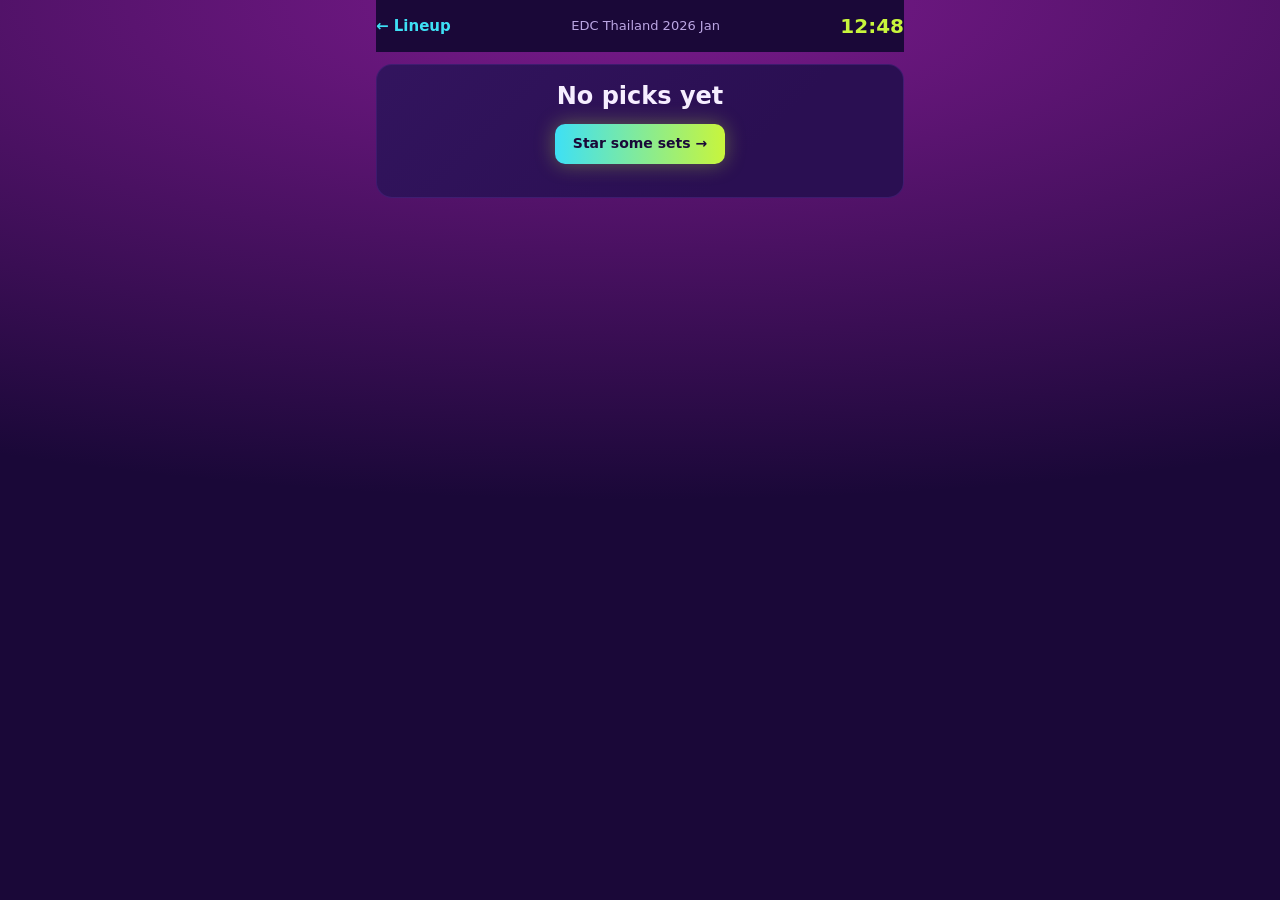
==== now.html @ 6e8ae5a9 "Add base site" ====
<!doctype html>
<html lang="en">
<head>
  <meta charset="utf-8">
  <meta name="viewport" content="width=device-width, initial-scale=1">
  <title>Let's Go</title>
  <link rel="stylesheet" href="style.css">
</head>
<body class="go-page">
  <header class="bar">
    <a id="back" href="index.html">← Lineup</a>
    <span id="title" class="muted">Let's go</span>
    <span id="clock"></span>
  </header>
  <main id="lineup" aria-live="polite"><p class="muted">Loading…</p></main>
  <!-- Outside #lineup so re-renders keep it open/closed. -->
  <details id="full" hidden>
    <summary>Full timeline</summary>
    <div id="timeline"></div>
  </details>
  <script type="module" src="now.js"></script>
</body>
</html>
---- style.css ----
/* Palette from the EDC Thailand 2026 poster: night purple, magenta glow, cyan/lime/yellow neon. Dark only, like the poster. */
:root {
  color-scheme: dark;
  --bg: #1a0838;      /* night sky */
  --surface: #2a0f52; /* set cells, cards */
  --raised: #351566;  /* hover / menus */
  --glow: #7a1a8c;    /* magenta haze behind the lineup */
  --fg: #f6eeff;
  --muted: #bba6e3;
  --line: #4a2380;
  --accent: #ff2d8a;  /* "Rhythm Park" pink */
  --cyan: #3ee0f5;    /* Friday */
  --lime: #c8f53c;    /* Sunday / edc logo */
  --yellow: #ffe714;  /* "Thailand 2026" */
  --blue: #2f6bff;    /* date banner */
  --warn: #ff9a2e;    /* flower-petal orange */
  --r: 10px;
}
* { box-sizing: border-box; }
body { min-height: 100vh; margin: 0 auto; max-width: 1280px; padding: 0 16px 48px; font: 15px/1.4 system-ui, sans-serif; color: var(--fg);
  background: var(--bg) radial-gradient(ellipse 120% 500px at 50% 0, var(--glow), transparent) no-repeat; }
h1 { margin: 0; font-size: clamp(26px, 5vw, 40px); line-height: 1.1; color: var(--yellow); letter-spacing: .02em; text-transform: uppercase;
  text-shadow: 0 0 24px color-mix(in srgb, var(--yellow) 35%, transparent); }
a { color: var(--cyan); }
.muted { color: var(--muted); font-size: 13px; }
.toolbar { display: flex; flex-wrap: wrap; gap: 8px; margin: 8px 0; align-items: center; }
button, .button, input, select { font: inherit; font-size: 14px; padding: 7px 12px; border: 1px solid var(--line); border-radius: var(--r); background: var(--surface); color: var(--fg); }
button, .button, summary { cursor: pointer; }
button:hover, .button:hover, select:hover { border-color: var(--cyan); }
:focus-visible { outline: 2px solid var(--cyan); outline-offset: 2px; }
.danger { color: #ff5c7a; }
.ghost { background: transparent; }
/* edc-logo gradient */
.go { display: inline-block; background: linear-gradient(90deg, var(--cyan), var(--lime)); color: var(--bg); border: none; text-decoration: none; font-weight: 800; padding: 10px 18px;
  box-shadow: 0 0 20px color-mix(in srgb, var(--lime) 35%, transparent); white-space: nowrap; }
.go:hover { filter: brightness(1.1); }

/* index.html: title bar, "who's going" panel, then the day/search/filter bar */
.top { display: flex; justify-content: space-between; align-items: center; gap: 16px; padding: 24px 0 12px; }
.top p { margin: 6px 0 0; }
.panel { display: flex; flex-wrap: wrap; align-items: center; gap: 8px; padding: 10px 12px; margin-bottom: 12px;
  border: 1px solid var(--line); border-radius: var(--r); background: color-mix(in srgb, var(--surface) 70%, transparent); }
.name { display: flex; align-items: center; gap: 6px; color: var(--muted); font-size: 14px; }
.name input { width: 9em; }
#friends { display: contents; }
.menu { position: relative; margin-left: auto; }
.menu summary { list-style: none; }
.menu summary::-webkit-details-marker { display: none; }
.menu-panel { position: absolute; right: 0; top: calc(100% + 6px); z-index: 10; display: flex; flex-direction: column; gap: 4px; min-width: 220px; padding: 6px;
  border: 1px solid var(--line); border-radius: var(--r); background: var(--raised); box-shadow: 0 12px 32px #0008; }
.menu-panel button, .menu-panel .button { border: none; background: none; text-align: left; }
.menu-panel button:hover, .menu-panel .button:hover { background: var(--surface); }
.menu-panel hr { width: 100%; border: none; border-top: 1px solid var(--line); margin: 2px 0; }
.controls { display: flex; flex-wrap: wrap; gap: 8px; align-items: center; margin-bottom: 12px; }
/* day picker: one segmented pill */
.seg { display: inline-flex; padding: 3px; gap: 2px; border: 1px solid var(--line); border-radius: 999px; background: var(--surface); }
.seg button { border: none; border-radius: 999px; background: none; padding: 6px 14px; font-weight: 600; color: var(--muted); }
.seg button:hover { color: var(--fg); }
.seg button[aria-pressed="true"] { background: var(--lime); color: var(--bg); }

/* now.html: a focused "where to be" view. Big Now/Next cards, tinted by stage colour. */
.go-page { max-width: 560px; }
.go-page #lineup { border: none; background: none; padding: 0; }
.bar { position: sticky; top: 0; z-index: 5; display: flex; align-items: center; gap: 12px; padding: 12px 0; background: var(--bg); }
.bar a { text-decoration: none; font-weight: 600; }
.bar #title { flex: 1; text-align: center; overflow: hidden; text-overflow: ellipsis; white-space: nowrap; }
#clock { font-size: 20px; font-weight: 800; font-variant-numeric: tabular-nums; color: var(--lime); }
h2 { margin: 24px 0 8px; font-size: 13px; text-transform: uppercase; letter-spacing: .08em; color: var(--muted); }
.starts { margin: 12px 0; font-size: 18px; text-align: center; color: var(--yellow); }
.focus { --stage: var(--accent); margin: 12px 0; padding: 18px 20px; border-radius: 16px; border: 1px solid color-mix(in srgb, var(--stage) 60%, transparent);
  background: linear-gradient(135deg, color-mix(in srgb, var(--stage) 26%, var(--surface)), var(--surface) 70%);
  box-shadow: 0 0 28px color-mix(in srgb, var(--stage) 25%, transparent); }
.focus .label { font-size: 13px; text-transform: uppercase; letter-spacing: .08em; color: var(--muted); }
.focus .label b { color: var(--fg); font-size: 15px; }
.focus .where { margin-top: 6px; font-size: 15px; font-weight: 800; text-transform: uppercase; letter-spacing: .04em; color: var(--stage); }
.focus .who { font-size: clamp(26px, 8vw, 38px); font-weight: 800; line-height: 1.1; overflow-wrap: anywhere; }
.focus .row { display: flex; justify-content: space-between; margin-top: 8px; color: var(--muted); font-variant-numeric: tabular-nums; }
.focus .row b { color: var(--fg); }
.focus .people:not(:empty) { margin-top: 8px; }
.live { color: var(--stage); animation: pulse 1.6s ease-in-out infinite; }
@keyframes pulse { 50% { opacity: .3; } }
@media (prefers-reduced-motion: reduce) { .live { animation: none; } }
.progress { height: 6px; margin-top: 14px; border-radius: 3px; background: color-mix(in srgb, var(--fg) 12%, transparent); overflow: hidden; }
.progress span { display: block; height: 100%; background: var(--stage); box-shadow: 0 0 10px var(--stage); }
.focus.next .where { font-size: 22px; }
.focus.free, .focus.empty { --stage: var(--line); box-shadow: none; text-align: center; }
.focus.free .who, .focus.empty .who { font-size: 24px; }
.focus.pick { --stage: var(--warn); }
.options { display: grid; grid-template-columns: repeat(auto-fit, minmax(150px, 1fr)); gap: 10px; margin-top: 10px; }
.option { padding: 12px; border-radius: 12px; border-left: 4px solid var(--stage); background: var(--bg); }
.focus .option .where { font-size: 13px; margin: 0; }
.focus .option .who { font-size: 20px; }
.later { list-style: none; margin: 0; padding: 0; }
.later li { display: flex; align-items: center; gap: 12px; padding: 10px 12px; margin-bottom: 6px; border-radius: 10px; border-left: 4px solid var(--stage); background: var(--surface); }
.later time { font-weight: 700; font-variant-numeric: tabular-nums; color: var(--muted); }
.later li > span:nth-child(2) { flex: 1; }
#full { margin-top: 24px; }
#full summary { padding: 10px 0; color: var(--muted); font-size: 14px; }
#full summary:hover { color: var(--fg); }
/* Timeline: heights are proportional to time (except capped breaks), so the now line can sit at the exact moment. */
.timeline { position: relative; }
.cluster { position: relative; }
.card { position: absolute; overflow: hidden; padding: 4px 10px; border: 1px solid var(--line); border-radius: 8px; background: var(--surface); font-size: 13px; }
.card .where { font-size: 11px; text-transform: uppercase; letter-spacing: .05em; color: var(--muted); }
.card.playing { background: color-mix(in srgb, var(--accent) 22%, var(--surface)); border: 2px solid var(--accent); }
.card.past { opacity: .35; filter: grayscale(.6); }
.card.must { outline: 2px solid var(--yellow); }
.gap { display: flex; align-items: center; justify-content: center; font-size: 28px; }
.nowline { position: absolute; left: -8px; right: 0; z-index: 3; border-top: 3px solid var(--lime); box-shadow: 0 0 10px var(--lime); pointer-events: none; }
.nowline span { position: absolute; right: 0; top: -12px; background: var(--lime); color: var(--bg); font-size: 11px; font-weight: 700; padding: 1px 6px; border-radius: 8px; }

/* Tom Select, themed to match (its default CSS is light-only) */
.ts-wrapper { flex: 1; min-width: 200px; }
.ts-control, .ts-wrapper.single.input-active .ts-control, .ts-dropdown { background: var(--surface); color: var(--fg); border-color: var(--line); border-radius: var(--r); font-size: 14px; }
.ts-control { padding: 7px 12px; }
.ts-control input { color: var(--fg); }
.ts-dropdown .active { background: var(--line); color: var(--fg); }
.ts-dropdown .optgroup-header { background: var(--surface); color: var(--yellow); font-weight: 700; }
.ts-wrapper.multi .ts-control > div { background: var(--accent); color: var(--bg); border-radius: 12px; }

/* Timetable. Never scrolls itself: full height, and stage columns shrink to fit the width (stage headers stick to the page). */
#lineup { border: 1px solid var(--line); border-radius: var(--r); background: color-mix(in srgb, var(--bg) 60%, transparent); padding: 0 6px 6px 0; }
.set, .stage { overflow-wrap: anywhere; }
.grid { display: grid; grid-auto-rows: minmax(7px, auto); column-gap: 6px; position: relative; }
.stage { grid-row: 1; position: sticky; top: 0; z-index: 2; background: var(--bg); padding: 10px 8px 8px; font-size: 13px; font-weight: 700; color: var(--cyan);
  text-transform: uppercase; letter-spacing: .05em; border-bottom: 2px solid var(--accent); }
.tick { grid-column: 1; position: sticky; left: 0; z-index: 1; font-size: 11px; color: var(--muted); font-variant-numeric: tabular-nums; border-top: 1px dashed var(--line); padding: 2px 6px; }
.set { margin: 2px 0; padding: 6px 8px; border: 1px solid transparent; border-left: 3px solid var(--line); border-radius: 8px; font-size: 13px; overflow: hidden;
  background: var(--surface); transition: background .15s; }
.set:hover { background: var(--raised); }
.set.fav { border-color: var(--accent); background: color-mix(in srgb, var(--accent) 14%, var(--surface)); box-shadow: 0 0 12px color-mix(in srgb, var(--accent) 40%, transparent); }
.set.dim { opacity: .25; }
.artist { font-weight: 700; font-size: 14px; line-height: 1.2; }
.meta { color: var(--muted); font-size: 12px; margin-top: 2px; }
.links { margin-top: 4px; }
.links a { color: var(--muted); font-size: 11px; text-decoration: none; margin-right: 6px; }
.links a:hover { color: var(--cyan); text-decoration: underline; }
.clash { color: var(--warn); font-size: 12px; }
.star { float: right; font-size: 20px; line-height: 1; border: none; background: none; padding: 0 0 0 4px; color: var(--yellow); }
.star:hover { transform: scale(1.15); }
.chip { display: inline-flex; align-items: center; gap: 4px; font-size: 13px; padding: 3px 10px 3px 6px; border-radius: 999px; background: var(--line); vertical-align: middle; }
/* outline keeps the black ranger visible on the dark background */
.person svg { vertical-align: middle; stroke: var(--fg); stroke-width: 1; }
.person.must svg { stroke: var(--yellow); stroke-width: 2.5; }
.chip button { border: none; background: none; padding: 0 0 0 4px; font-size: 12px; color: var(--muted); }

@media (max-width: 600px) {
  .top { padding-top: 16px; }
  .menu { margin-left: 0; }
  .menu-panel { left: 0; right: auto; }
  .seg { width: 100%; }
  .seg button { flex: 1; padding: 6px 4px; }
  #filter { flex: 1; }
  .stage { font-size: 10px; padding: 6px 2px; letter-spacing: 0; }
  .grid { column-gap: 3px; }
  .set { padding: 3px; font-size: 10px; border-left-width: 2px; border-radius: 6px; }
  .artist { font-size: 11px; }
  .meta, .clash { font-size: 9px; }
  .links a { font-size: 9px; display: block; margin: 0; }
  .star { font-size: 14px; padding: 0; }
}
/* Stage colour strip on the left of every set/card (--stage set inline per stage); last so it beats fav/playing borders. */
.set, .set.fav, .card, .card.playing { border-left: 6px solid var(--stage, var(--line)); }
.stage { border-bottom-color: var(--stage, var(--accent)); }
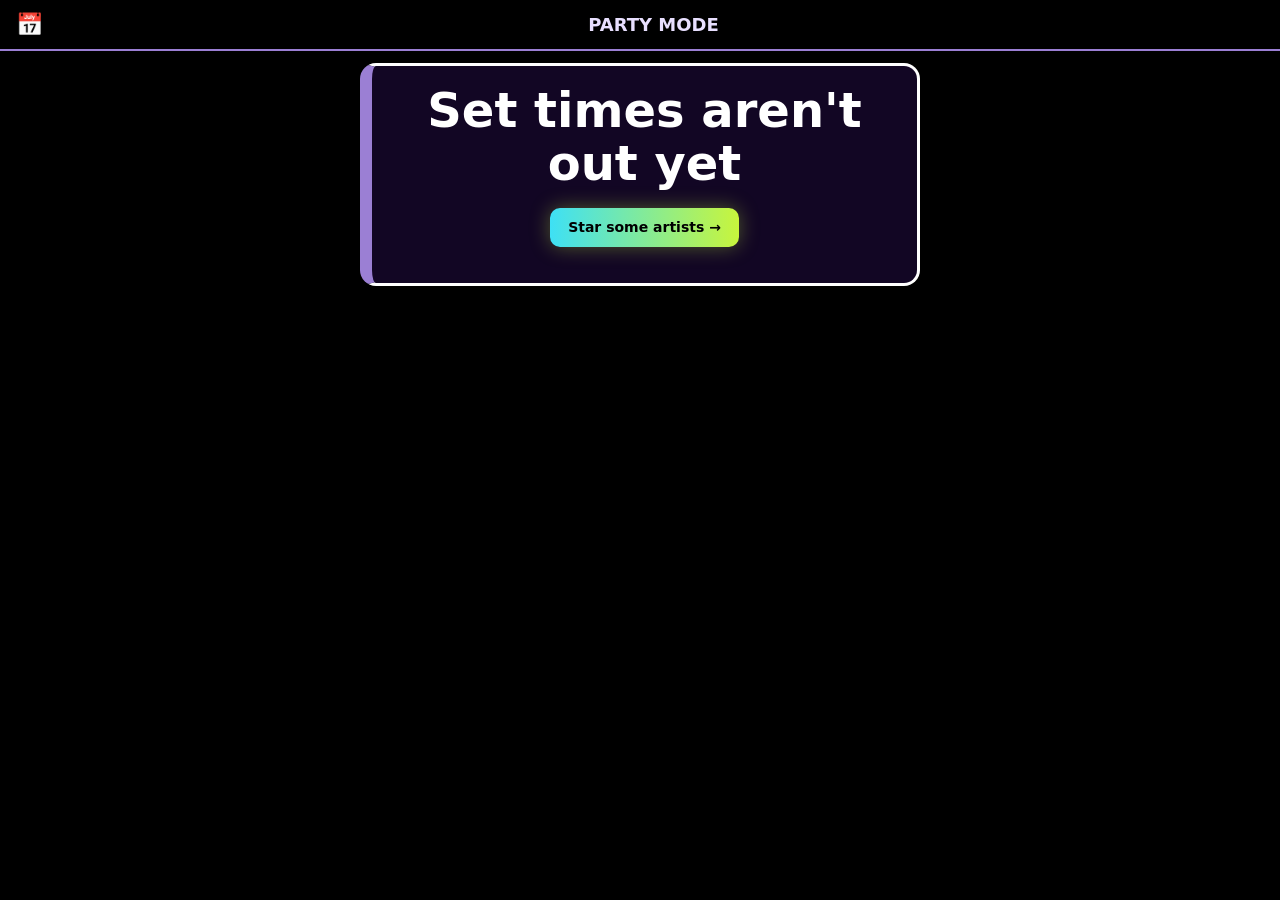
==== commit 9c31ce85: "Make it spiffy and compatible with other events" ====
--- a/now.html
+++ b/now.html
@@ -3,13 +3,13 @@
 <head>
   <meta charset="utf-8">
   <meta name="viewport" content="width=device-width, initial-scale=1">
-  <title>Let's Go</title>
+  <title>PARTY MODE</title>
   <link rel="stylesheet" href="style.css">
 </head>
 <body class="go-page">
   <header class="bar">
-    <a id="back" href="index.html">← Lineup</a>
-    <span id="title" class="muted">Let's go</span>
+    <a id="back" href="index.html" aria-label="Back to lineup" title="Lineup">📅</a>
+    <span id="title" class="muted">PARTY MODE</span>
     <span id="clock"></span>
   </header>
   <main id="lineup" aria-live="polite"><p class="muted">Loading…</p></main>
--- a/style.css
+++ b/style.css
@@ -34,9 +34,13 @@
 .go { display: inline-block; background: linear-gradient(90deg, var(--cyan), var(--lime)); color: var(--bg); border: none; text-decoration: none; font-weight: 800; padding: 10px 18px;
   box-shadow: 0 0 20px color-mix(in srgb, var(--lime) 35%, transparent); white-space: nowrap; }
 .go:hover { filter: brightness(1.1); }
+/* PARTY MODE: gradient tile is 2x the button, starts and ends on cyan, and shifts right by one tile per loop, so it cycles seamlessly. */
+#letsgo { background: linear-gradient(90deg, var(--cyan), var(--lime), var(--yellow), var(--accent), var(--cyan)) 0 0 / 200% 100%; animation: party 2.67s linear infinite; } /* 4s original, 1.5x speed */
+@keyframes party { to { background-position: -200% 0; } }
+@media (prefers-reduced-motion: reduce) { #letsgo { animation: none; } }
 
 /* index.html: title bar, "who's going" panel, then the day/search/filter bar */
-.top { display: flex; justify-content: space-between; align-items: center; gap: 16px; padding: 24px 0 12px; }
+.top { display: flex; justify-content: space-between; align-items: center; gap: 16px; padding: 24px 0 12px 16px; }
 .top p { margin: 6px 0 0; }
 .panel { display: flex; flex-wrap: wrap; align-items: center; gap: 8px; padding: 10px 12px; margin-bottom: 12px;
   border: 1px solid var(--line); border-radius: var(--r); background: color-mix(in srgb, var(--surface) 70%, transparent); }
@@ -59,10 +63,15 @@
 .seg button[aria-pressed="true"] { background: var(--lime); color: var(--bg); }
 
 /* now.html: a focused "where to be" view. Big Now/Next cards, tinted by stage colour. */
-.go-page { max-width: 560px; }
+/* Header spans the full page; the content below stays a narrow column. */
+.go-page { max-width: none; }
+.go-page > :not(.bar) { max-width: 560px; margin-left: auto; margin-right: auto; }
+.go-page .bar { margin: 0 -16px; padding: 12px 16px; } /* cancel body's side padding so the bar meets the screen edges */
 .go-page #lineup { border: none; background: none; padding: 0; }
 .bar { position: sticky; top: 0; z-index: 5; display: flex; align-items: center; gap: 12px; padding: 12px 0; background: var(--bg); }
 .bar a { text-decoration: none; font-weight: 600; }
+.bar #back { font-size: 22px; line-height: 1; }
+.footer { top: auto; bottom: 0; margin: 24px -16px -48px; padding: 12px 16px; border-top: 1px solid var(--line); flex-wrap: wrap; font-size: 14px; }
 .bar #title { flex: 1; text-align: center; overflow: hidden; text-overflow: ellipsis; white-space: nowrap; }
 #clock { font-size: 20px; font-weight: 800; font-variant-numeric: tabular-nums; color: var(--lime); }
 h2 { margin: 24px 0 8px; font-size: 13px; text-transform: uppercase; letter-spacing: .08em; color: var(--muted); }
@@ -112,7 +121,10 @@
 /* Tom Select, themed to match (its default CSS is light-only) */
 .ts-wrapper { flex: 1; min-width: 200px; }
 .ts-control, .ts-wrapper.single.input-active .ts-control, .ts-dropdown { background: var(--surface); color: var(--fg); border-color: var(--line); border-radius: var(--r); font-size: 14px; }
-.ts-control { padding: 7px 12px; }
+/* Fixed one-line height in every state (Tom Select's defaults pad differently once items are picked), so picking never pushes the page down; extra chips scroll sideways. */
+.ts-wrapper .ts-control, .ts-wrapper.multi.has-items .ts-control { height: 36px; padding: 0 12px; flex-wrap: nowrap; align-items: center; overflow-x: auto; overflow-y: hidden; }
+.ts-wrapper.multi .ts-control > div { margin: 0 4px 0 0; padding: 1px 6px; white-space: nowrap; }
+.ts-control > input { flex: 1 0 80px; }
 .ts-control input { color: var(--fg); }
 .ts-dropdown .active { background: var(--line); color: var(--fg); }
 .ts-dropdown .optgroup-header { background: var(--surface); color: var(--yellow); font-weight: 700; }
@@ -129,12 +141,19 @@
   background: var(--surface); transition: background .15s; }
 .set:hover { background: var(--raised); }
 .set.fav { border-color: var(--accent); background: color-mix(in srgb, var(--accent) 14%, var(--surface)); box-shadow: 0 0 12px color-mix(in srgb, var(--accent) 40%, transparent); }
+/* Starred cards beat at 70bpm (60s / 70 = .857s): a 3px ring grows out and back. A box-shadow, so neighbours never move. */
+.set.fav { animation: beat .857s ease-in-out infinite; }
+@keyframes beat { 50% { box-shadow: 0 0 0 3px var(--accent), 0 0 12px color-mix(in srgb, var(--accent) 40%, transparent); } }
+@media (prefers-reduced-motion: reduce) { .set.fav { animation: none; } }
 .set.dim { opacity: .25; }
 .artist { font-weight: 700; font-size: 14px; line-height: 1.2; }
 .meta { color: var(--muted); font-size: 12px; margin-top: 2px; }
 .links { margin-top: 4px; }
 .links a { color: var(--muted); font-size: 11px; text-decoration: none; margin-right: 6px; }
 .links a:hover { color: var(--cyan); text-decoration: underline; }
+/* Brand logo tinted via mask so one SVG source works in any colour */
+.links a.logo { display: inline-block; width: 16px; height: 16px; vertical-align: middle; background: var(--brand); -webkit-mask: var(--logo) center / contain no-repeat; mask: var(--logo) center / contain no-repeat; }
+.links a.logo:hover { transform: scale(1.15); }
 .clash { color: var(--warn); font-size: 12px; }
 .star { float: right; font-size: 20px; line-height: 1; border: none; background: none; padding: 0 0 0 4px; color: var(--yellow); }
 .star:hover { transform: scale(1.15); }
@@ -157,8 +176,53 @@
   .artist { font-size: 11px; }
   .meta, .clash { font-size: 9px; }
   .links a { font-size: 9px; display: block; margin: 0; }
+  .links a.logo { display: inline-block; width: 13px; height: 13px; margin-right: 3px; }
   .star { font-size: 14px; padding: 0; }
 }
 /* Stage colour strip on the left of every set/card (--stage set inline per stage); last so it beats fav/playing borders. */
 .set, .set.fav, .card, .card.playing { border-left: 6px solid var(--stage, var(--line)); }
 .stage { border-bottom-color: var(--stage, var(--accent)); }
+
+/* Artists announced for a day but without set times yet */
+.tba { margin: 16px 0 6px; font-size: 15px; }
+/* Scrolls right-to-left: the span's 100% left padding starts the text off the right edge. */
+.marquee { overflow: hidden; white-space: nowrap; }
+.marquee span { display: inline-block; padding-left: 100%; animation: marquee 12s linear infinite; }
+@keyframes marquee { to { transform: translateX(-100%); } }
+@media (prefers-reduced-motion: reduce) { .marquee span { padding-left: 0; animation: none; } }
+.tba-list { display: grid; grid-template-columns: repeat(auto-fill, minmax(150px, 1fr)); gap: 6px; }
+
+/* now.html, high contrast for blurry vision. Used at night, in crowds, at a glance: bigger and bolder text, near-black
+   backgrounds, no glows or gradients that soften edges. Stage colour is only a thick bar, never text (some stage
+   neons, like the blue, are too dim to read as text). Last in the file so it overrides the rules above. */
+.go-page { --bg: #000; --surface: #120624; --fg: #fff; --muted: #e8dfff; --line: #9b7fd4;
+  background: var(--bg); font-size: 18px; font-weight: 500; }
+.go-page .bar { border-bottom: 2px solid var(--line); }
+.go-page .bar #title { font-size: 18px; font-weight: 700; }
+.go-page #clock { font-size: 26px; color: var(--fg); }
+.go-page h2 { font-size: 16px; font-weight: 800; color: var(--fg); }
+.go-page .starts { font-size: 22px; font-weight: 700; }
+.go-page .focus { background: var(--surface); box-shadow: none; border: 3px solid var(--fg); border-left: 12px solid var(--stage); }
+.go-page .focus .label { font-size: 16px; font-weight: 700; color: var(--fg); }
+.go-page .focus .label b { font-size: 20px; }
+.go-page .focus .where { font-size: 20px; color: var(--fg); }
+.go-page .focus.next .where { font-size: 26px; }
+.go-page .focus .who { font-size: clamp(32px, 10vw, 48px); font-weight: 900; }
+.go-page .focus .row { font-size: 20px; font-weight: 700; color: var(--fg); }
+.go-page .progress { height: 14px; border-radius: 7px; background: #333; border: 1px solid var(--fg); }
+.go-page .progress span { box-shadow: none; background: var(--fg); }
+.go-page .live { color: #ff3b3b; animation: none; } /* a blinking dot is hard to find when blurry: keep it solid */
+.go-page .option { border: 2px solid var(--fg); border-left: 8px solid var(--stage); }
+.go-page .focus .option .where { font-size: 16px; }
+.go-page .focus .option .who { font-size: 24px; }
+.go-page .later li { font-size: 20px; border: 2px solid var(--line); border-left: 8px solid var(--stage); }
+.go-page .later time { font-size: 22px; font-weight: 900; color: var(--fg); }
+.go-page .muted { color: var(--muted); }
+.go-page #full summary { font-size: 18px; font-weight: 700; color: var(--fg); }
+.go-page .card { font-size: 15px; font-weight: 700; border-color: var(--line); }
+.go-page .card .where { font-size: 13px; color: var(--fg); }
+.go-page .card.playing { background: var(--surface); border: 3px solid var(--fg); border-left: 8px solid var(--stage); }
+.go-page .card.past { opacity: .55; filter: none; }
+.go-page .nowline { box-shadow: none; border-top-width: 4px; }
+.go-page .nowline span { font-size: 14px; color: #000; }
+.go-page a:focus-visible, .go-page summary:focus-visible { outline: 3px solid var(--yellow); outline-offset: 3px; }
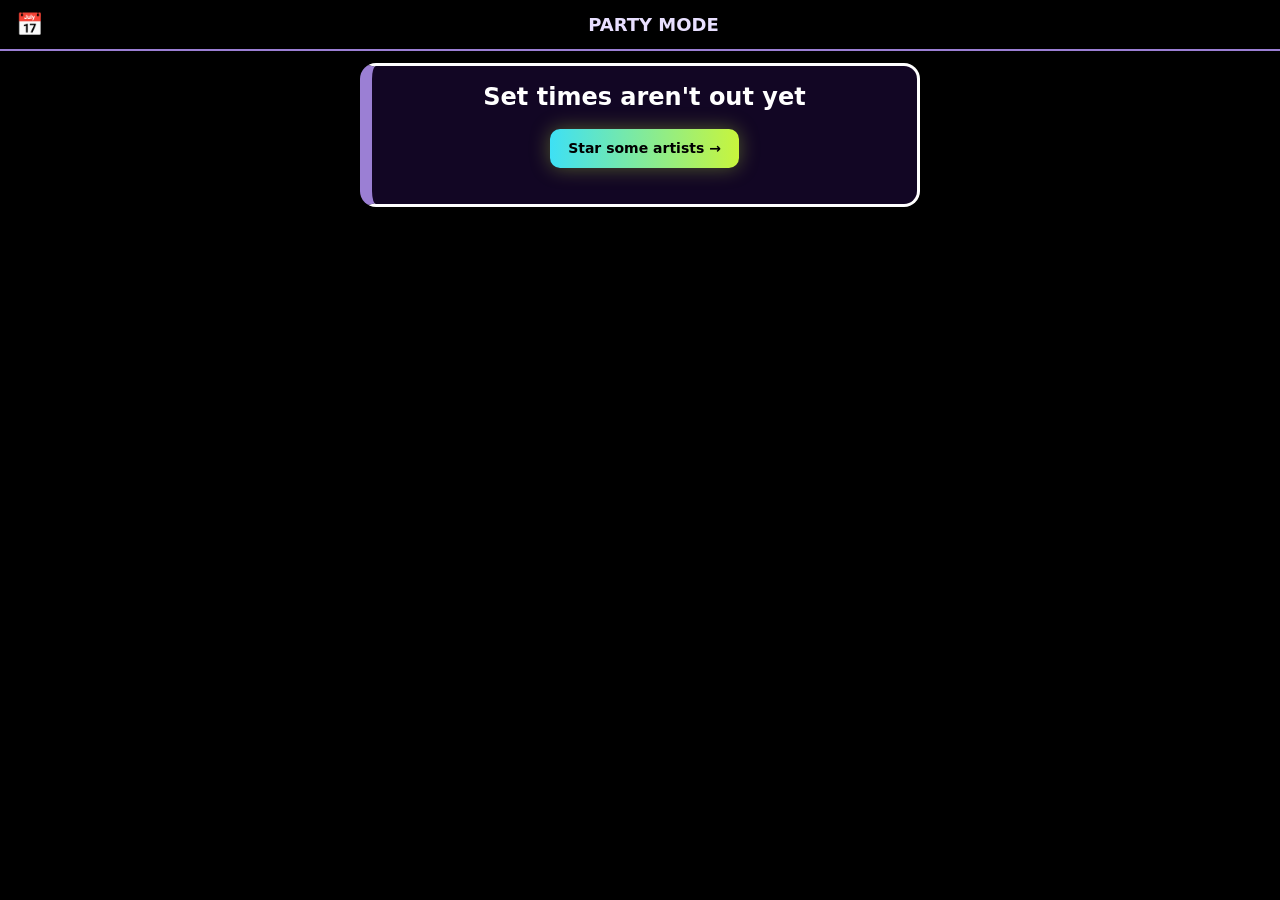
==== commit aeffb20a: "Add autogen mushroom because I'm lazy" ====
--- a/now.html
+++ b/now.html
@@ -4,6 +4,7 @@
   <meta charset="utf-8">
   <meta name="viewport" content="width=device-width, initial-scale=1">
   <title>PARTY MODE</title>
+  <link rel="icon" href="favicon.svg" type="image/svg+xml">
   <link rel="stylesheet" href="style.css">
 </head>
 <body class="go-page">
--- a/style.css
+++ b/style.css
@@ -42,6 +42,8 @@
 /* index.html: title bar, "who's going" panel, then the day/search/filter bar */
 .top { display: flex; justify-content: space-between; align-items: center; gap: 16px; padding: 24px 0 12px 16px; }
 .top p { margin: 6px 0 0; }
+.top-actions { display: flex; gap: 8px; align-items: center; flex-shrink: 0; }
+.top-actions a { text-decoration: none; }
 .panel { display: flex; flex-wrap: wrap; align-items: center; gap: 8px; padding: 10px 12px; margin-bottom: 12px;
   border: 1px solid var(--line); border-radius: var(--r); background: color-mix(in srgb, var(--surface) 70%, transparent); }
 .name { display: flex; align-items: center; gap: 6px; color: var(--muted); font-size: 14px; }
@@ -71,64 +73,70 @@
 .bar { position: sticky; top: 0; z-index: 5; display: flex; align-items: center; gap: 12px; padding: 12px 0; background: var(--bg); }
 .bar a { text-decoration: none; font-weight: 600; }
 .bar #back { font-size: 22px; line-height: 1; }
+.footer .coffee { margin-left: auto; padding: 6px 14px; }
 .footer { top: auto; bottom: 0; margin: 24px -16px -48px; padding: 12px 16px; border-top: 1px solid var(--line); flex-wrap: wrap; font-size: 14px; }
 .bar #title { flex: 1; text-align: center; overflow: hidden; text-overflow: ellipsis; white-space: nowrap; }
-#clock { font-size: 20px; font-weight: 800; font-variant-numeric: tabular-nums; color: var(--lime); }
-h2 { margin: 24px 0 8px; font-size: 13px; text-transform: uppercase; letter-spacing: .08em; color: var(--muted); }
-.starts { margin: 12px 0; font-size: 18px; text-align: center; color: var(--yellow); }
-.focus { --stage: var(--accent); margin: 12px 0; padding: 18px 20px; border-radius: 16px; border: 1px solid color-mix(in srgb, var(--stage) 60%, transparent);
-  background: linear-gradient(135deg, color-mix(in srgb, var(--stage) 26%, var(--surface)), var(--surface) 70%);
-  box-shadow: 0 0 28px color-mix(in srgb, var(--stage) 25%, transparent); }
-.focus .label { font-size: 13px; text-transform: uppercase; letter-spacing: .08em; color: var(--muted); }
-.focus .label b { color: var(--fg); font-size: 15px; }
-.focus .where { margin-top: 6px; font-size: 15px; font-weight: 800; text-transform: uppercase; letter-spacing: .04em; color: var(--stage); }
-.focus .who { font-size: clamp(26px, 8vw, 38px); font-weight: 800; line-height: 1.1; overflow-wrap: anywhere; }
-.focus .row { display: flex; justify-content: space-between; margin-top: 8px; color: var(--muted); font-variant-numeric: tabular-nums; }
-.focus .row b { color: var(--fg); }
-.focus .people:not(:empty) { margin-top: 8px; }
-.live { color: var(--stage); animation: pulse 1.6s ease-in-out infinite; }
-@keyframes pulse { 50% { opacity: .3; } }
-@media (prefers-reduced-motion: reduce) { .live { animation: none; } }
-.progress { height: 6px; margin-top: 14px; border-radius: 3px; background: color-mix(in srgb, var(--fg) 12%, transparent); overflow: hidden; }
-.progress span { display: block; height: 100%; background: var(--stage); box-shadow: 0 0 10px var(--stage); }
-.focus.next .where { font-size: 22px; }
-.focus.free, .focus.empty { --stage: var(--line); box-shadow: none; text-align: center; }
-.focus.free .who, .focus.empty .who { font-size: 24px; }
-.focus.pick { --stage: var(--warn); }
+/* PARTY MODE is high contrast for blurry vision: used at night, in crowds, at a glance. Big bold text, near-black
+   backgrounds, no glows or gradients that soften edges. Stage colour is only a thick bar, never text (some stage
+   neons, like the blue, are too dim to read as text). Scoped to .go-page where the names clash: Tom Select also uses .focus (wrapper) and .option (dropdown items). */
+#clock { font-size: 26px; font-weight: 800; font-variant-numeric: tabular-nums; color: var(--fg); }
+.starts { margin: 12px 0; font-size: 22px; font-weight: 700; text-align: center; color: var(--yellow); }
+.go-page .focus { --stage: var(--accent); margin: 12px 0; padding: 18px 20px; border-radius: 16px; background: var(--surface);
+  border: 3px solid var(--fg); border-left: 12px solid var(--stage); }
+.go-page .focus .label { font-size: 16px; font-weight: 700; text-transform: uppercase; letter-spacing: .08em; color: var(--fg); }
+.go-page .focus .label b { font-size: 20px; }
+.go-page .focus .where { margin-top: 6px; font-size: 20px; font-weight: 800; text-transform: uppercase; letter-spacing: .04em; }
+.go-page .focus .who { font-size: clamp(32px, 10vw, 48px); font-weight: 900; line-height: 1.1; overflow-wrap: anywhere; }
+.go-page .focus .row { display: flex; justify-content: space-between; margin-top: 8px; font-size: 20px; font-weight: 700; font-variant-numeric: tabular-nums; }
+.go-page .focus .people:not(:empty) { margin-top: 8px; }
+.live { color: #ff3b3b; } /* solid, not blinking: a blinking dot is hard to find when blurry */
+.progress { height: 14px; margin-top: 14px; border-radius: 7px; background: #333; border: 1px solid var(--fg); overflow: hidden; }
+.progress span { display: block; height: 100%; background: var(--fg); }
+.go-page .focus.next .where { font-size: 26px; }
+.go-page .focus.free, .go-page .focus.empty { --stage: var(--line); text-align: center; }
+.go-page .focus.free .who, .go-page .focus.empty .who { font-size: 24px; }
+.go-page .focus.pick { --stage: var(--warn); }
 .options { display: grid; grid-template-columns: repeat(auto-fit, minmax(150px, 1fr)); gap: 10px; margin-top: 10px; }
-.option { padding: 12px; border-radius: 12px; border-left: 4px solid var(--stage); background: var(--bg); }
-.focus .option .where { font-size: 13px; margin: 0; }
-.focus .option .who { font-size: 20px; }
+.go-page .option { padding: 12px; border-radius: 12px; border: 2px solid var(--fg); border-left: 8px solid var(--stage); background: var(--bg); }
+.go-page .focus .option .where { font-size: 16px; margin: 0; }
+.go-page .focus .option .who { font-size: 24px; }
 .later { list-style: none; margin: 0; padding: 0; }
-.later li { display: flex; align-items: center; gap: 12px; padding: 10px 12px; margin-bottom: 6px; border-radius: 10px; border-left: 4px solid var(--stage); background: var(--surface); }
-.later time { font-weight: 700; font-variant-numeric: tabular-nums; color: var(--muted); }
+.later li { display: flex; align-items: center; gap: 12px; padding: 10px 12px; margin-bottom: 6px; border-radius: 10px; font-size: 20px;
+  border: 2px solid var(--line); border-left: 8px solid var(--stage); background: var(--surface); }
+.later time { font-size: 22px; font-weight: 900; font-variant-numeric: tabular-nums; }
 .later li > span:nth-child(2) { flex: 1; }
 #full { margin-top: 24px; }
-#full summary { padding: 10px 0; color: var(--muted); font-size: 14px; }
-#full summary:hover { color: var(--fg); }
+#full summary { padding: 10px 0; font-size: 18px; font-weight: 700; }
 /* Timeline: heights are proportional to time (except capped breaks), so the now line can sit at the exact moment. */
 .timeline { position: relative; }
 .cluster { position: relative; }
-.card { position: absolute; overflow: hidden; padding: 4px 10px; border: 1px solid var(--line); border-radius: 8px; background: var(--surface); font-size: 13px; }
-.card .where { font-size: 11px; text-transform: uppercase; letter-spacing: .05em; color: var(--muted); }
-.card.playing { background: color-mix(in srgb, var(--accent) 22%, var(--surface)); border: 2px solid var(--accent); }
-.card.past { opacity: .35; filter: grayscale(.6); }
+.card { position: absolute; overflow: hidden; padding: 4px 10px; border: 1px solid var(--line); border-radius: 8px; background: var(--surface); font-size: 15px; font-weight: 700; }
+.card .where { font-size: 13px; text-transform: uppercase; letter-spacing: .05em; }
+.card.playing { border: 3px solid var(--fg); }
+.card.past { opacity: .55; }
 .card.must { outline: 2px solid var(--yellow); }
 .gap { display: flex; align-items: center; justify-content: center; font-size: 28px; }
-.nowline { position: absolute; left: -8px; right: 0; z-index: 3; border-top: 3px solid var(--lime); box-shadow: 0 0 10px var(--lime); pointer-events: none; }
-.nowline span { position: absolute; right: 0; top: -12px; background: var(--lime); color: var(--bg); font-size: 11px; font-weight: 700; padding: 1px 6px; border-radius: 8px; }
-
-/* Tom Select, themed to match (its default CSS is light-only) */
-.ts-wrapper { flex: 1; min-width: 200px; }
-.ts-control, .ts-wrapper.single.input-active .ts-control, .ts-dropdown { background: var(--surface); color: var(--fg); border-color: var(--line); border-radius: var(--r); font-size: 14px; }
-/* Fixed one-line height in every state (Tom Select's defaults pad differently once items are picked), so picking never pushes the page down; extra chips scroll sideways. */
-.ts-wrapper .ts-control, .ts-wrapper.multi.has-items .ts-control { height: 36px; padding: 0 12px; flex-wrap: nowrap; align-items: center; overflow-x: auto; overflow-y: hidden; }
-.ts-wrapper.multi .ts-control > div { margin: 0 4px 0 0; padding: 1px 6px; white-space: nowrap; }
-.ts-control > input { flex: 1 0 80px; }
-.ts-control input { color: var(--fg); }
-.ts-dropdown .active { background: var(--line); color: var(--fg); }
-.ts-dropdown .optgroup-header { background: var(--surface); color: var(--yellow); font-weight: 700; }
-.ts-wrapper.multi .ts-control > div { background: var(--accent); color: var(--bg); border-radius: 12px; }
+.nowline { position: absolute; left: -8px; right: 0; z-index: 3; border-top: 4px solid var(--lime); pointer-events: none; }
+.nowline span { position: absolute; right: 0; top: -12px; background: var(--lime); color: #000; font-size: 14px; font-weight: 700; padding: 1px 6px; border-radius: 8px; }
+
+/* Tom Select search box, kept plain: looks like the other inputs and is one fixed line. Picked items are hidden in the box and
+   shown as chips in their own row below (#picks), so typing and picking never change the box's size. */
+.ts-wrapper { flex: 1 1 240px; min-width: 0; }
+.ts-wrapper .ts-control, .ts-wrapper.multi.has-items .ts-control, .ts-wrapper.focus .ts-control {
+  height: 36px; padding: 0 12px; flex-wrap: nowrap; align-items: center; overflow: hidden;
+  background: var(--surface); color: var(--fg); border: 1px solid var(--line); border-radius: var(--r); box-shadow: none; font-size: 14px; }
+.ts-wrapper.focus .ts-control { border-color: var(--cyan); }
+.ts-wrapper.multi .ts-control > .item { display: none; }
+.ts-control input, .has-items .ts-control > input { flex: 1 0 80px; min-width: 80px; margin: 0 !important; color: var(--fg); }
+.ts-dropdown { margin-top: 4px; background: var(--surface); color: var(--fg); border: 1px solid var(--line); border-radius: var(--r); box-shadow: none; font-size: 14px; }
+.ts-dropdown .active { background: var(--raised); color: var(--fg); }
+.ts-dropdown .optgroup-header { background: var(--surface); color: var(--muted); font-size: 12px; text-transform: uppercase; letter-spacing: .05em; }
+/* Search picks row: full width under the controls, gone when empty. Artists pink, genres cyan. */
+.picks { flex-basis: 100%; display: flex; flex-wrap: wrap; gap: 6px; }
+.picks:empty { display: none; }
+.pick { padding: 2px 10px; border: 1px solid var(--accent); border-radius: 999px; background: none; color: var(--accent); font-size: 13px; }
+.pick.genre { border-color: var(--cyan); color: var(--cyan); }
+.pick:hover { background: var(--raised); }
 
 /* Timetable. Never scrolls itself: full height, and stage columns shrink to fit the width (stage headers stick to the page). */
 #lineup { border: 1px solid var(--line); border-radius: var(--r); background: color-mix(in srgb, var(--bg) 60%, transparent); padding: 0 6px 6px 0; }
@@ -144,7 +152,8 @@
 /* Starred cards beat at 70bpm (60s / 70 = .857s): a 3px ring grows out and back. A box-shadow, so neighbours never move. */
 .set.fav { animation: beat .857s ease-in-out infinite; }
 @keyframes beat { 50% { box-shadow: 0 0 0 3px var(--accent), 0 0 12px color-mix(in srgb, var(--accent) 40%, transparent); } }
-@media (prefers-reduced-motion: reduce) { .set.fav { animation: none; } }
+/* Off on touch phones too: a forever-repainting shadow on every starred card drains battery. */
+@media (prefers-reduced-motion: reduce), (pointer: coarse) { .set.fav { animation: none; } }
 .set.dim { opacity: .25; }
 .artist { font-weight: 700; font-size: 14px; line-height: 1.2; }
 .meta { color: var(--muted); font-size: 12px; margin-top: 2px; }
@@ -190,39 +199,15 @@
 .marquee span { display: inline-block; padding-left: 100%; animation: marquee 12s linear infinite; }
 @keyframes marquee { to { transform: translateX(-100%); } }
 @media (prefers-reduced-motion: reduce) { .marquee span { padding-left: 0; animation: none; } }
-.tba-list { display: grid; grid-template-columns: repeat(auto-fill, minmax(150px, 1fr)); gap: 6px; }
-
-/* now.html, high contrast for blurry vision. Used at night, in crowds, at a glance: bigger and bolder text, near-black
-   backgrounds, no glows or gradients that soften edges. Stage colour is only a thick bar, never text (some stage
-   neons, like the blue, are too dim to read as text). Last in the file so it overrides the rules above. */
+
+/* now.html page tokens (high contrast, see PARTY MODE above) and its versions of rules shared with index.html. */
 .go-page { --bg: #000; --surface: #120624; --fg: #fff; --muted: #e8dfff; --line: #9b7fd4;
   background: var(--bg); font-size: 18px; font-weight: 500; }
 .go-page .bar { border-bottom: 2px solid var(--line); }
 .go-page .bar #title { font-size: 18px; font-weight: 700; }
-.go-page #clock { font-size: 26px; color: var(--fg); }
 .go-page h2 { font-size: 16px; font-weight: 800; color: var(--fg); }
-.go-page .starts { font-size: 22px; font-weight: 700; }
-.go-page .focus { background: var(--surface); box-shadow: none; border: 3px solid var(--fg); border-left: 12px solid var(--stage); }
-.go-page .focus .label { font-size: 16px; font-weight: 700; color: var(--fg); }
-.go-page .focus .label b { font-size: 20px; }
-.go-page .focus .where { font-size: 20px; color: var(--fg); }
-.go-page .focus.next .where { font-size: 26px; }
-.go-page .focus .who { font-size: clamp(32px, 10vw, 48px); font-weight: 900; }
-.go-page .focus .row { font-size: 20px; font-weight: 700; color: var(--fg); }
-.go-page .progress { height: 14px; border-radius: 7px; background: #333; border: 1px solid var(--fg); }
-.go-page .progress span { box-shadow: none; background: var(--fg); }
-.go-page .live { color: #ff3b3b; animation: none; } /* a blinking dot is hard to find when blurry: keep it solid */
-.go-page .option { border: 2px solid var(--fg); border-left: 8px solid var(--stage); }
-.go-page .focus .option .where { font-size: 16px; }
-.go-page .focus .option .who { font-size: 24px; }
-.go-page .later li { font-size: 20px; border: 2px solid var(--line); border-left: 8px solid var(--stage); }
-.go-page .later time { font-size: 22px; font-weight: 900; color: var(--fg); }
-.go-page .muted { color: var(--muted); }
-.go-page #full summary { font-size: 18px; font-weight: 700; color: var(--fg); }
-.go-page .card { font-size: 15px; font-weight: 700; border-color: var(--line); }
-.go-page .card .where { font-size: 13px; color: var(--fg); }
-.go-page .card.playing { background: var(--surface); border: 3px solid var(--fg); border-left: 8px solid var(--stage); }
-.go-page .card.past { opacity: .55; filter: none; }
-.go-page .nowline { box-shadow: none; border-top-width: 4px; }
-.go-page .nowline span { font-size: 14px; color: #000; }
 .go-page a:focus-visible, .go-page summary:focus-visible { outline: 3px solid var(--yellow); outline-offset: 3px; }
+
+#welcome { max-width: min(520px, calc(100vw - 32px)); padding: 20px; border: 1px solid var(--line); border-radius: var(--r); background: var(--surface); color: var(--fg); }
+#welcome::backdrop { background: rgb(0 0 0 / .6); }
+#welcome h2 { margin-top: 0; color: var(--yellow); }
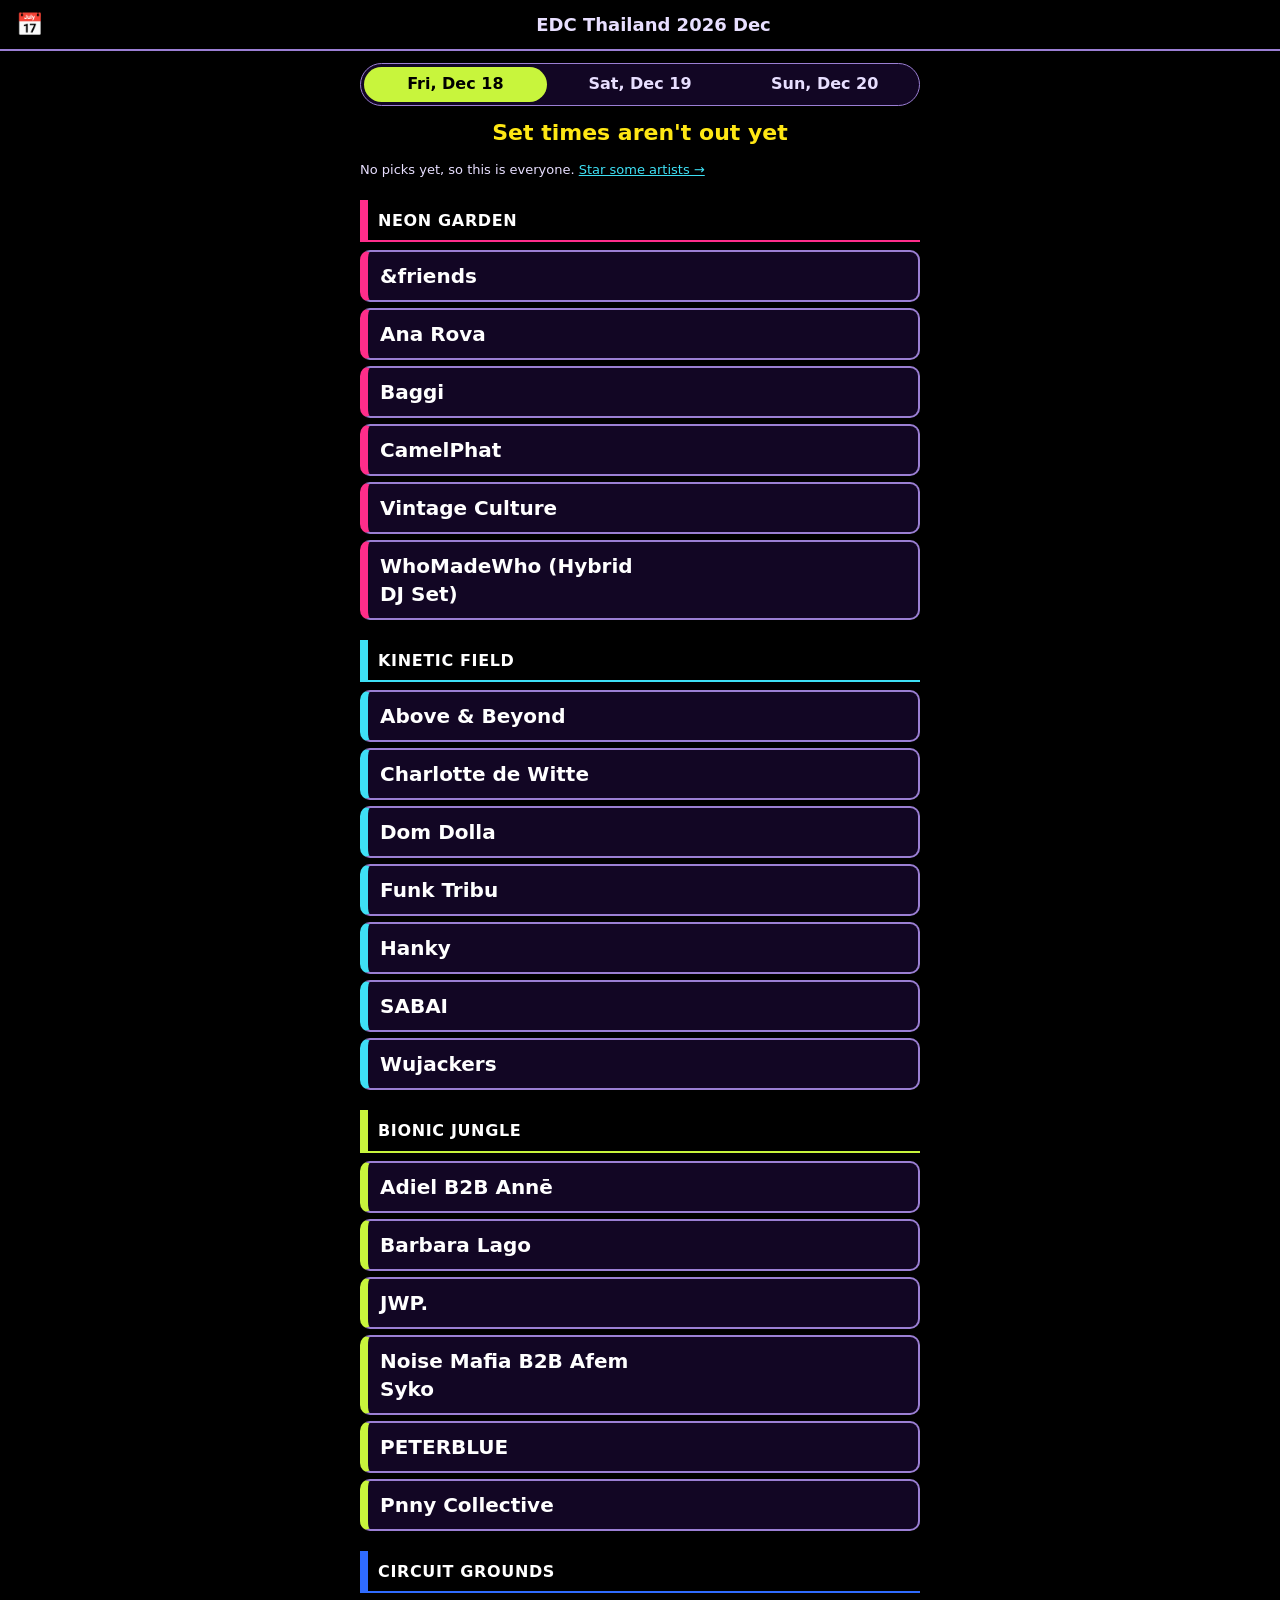
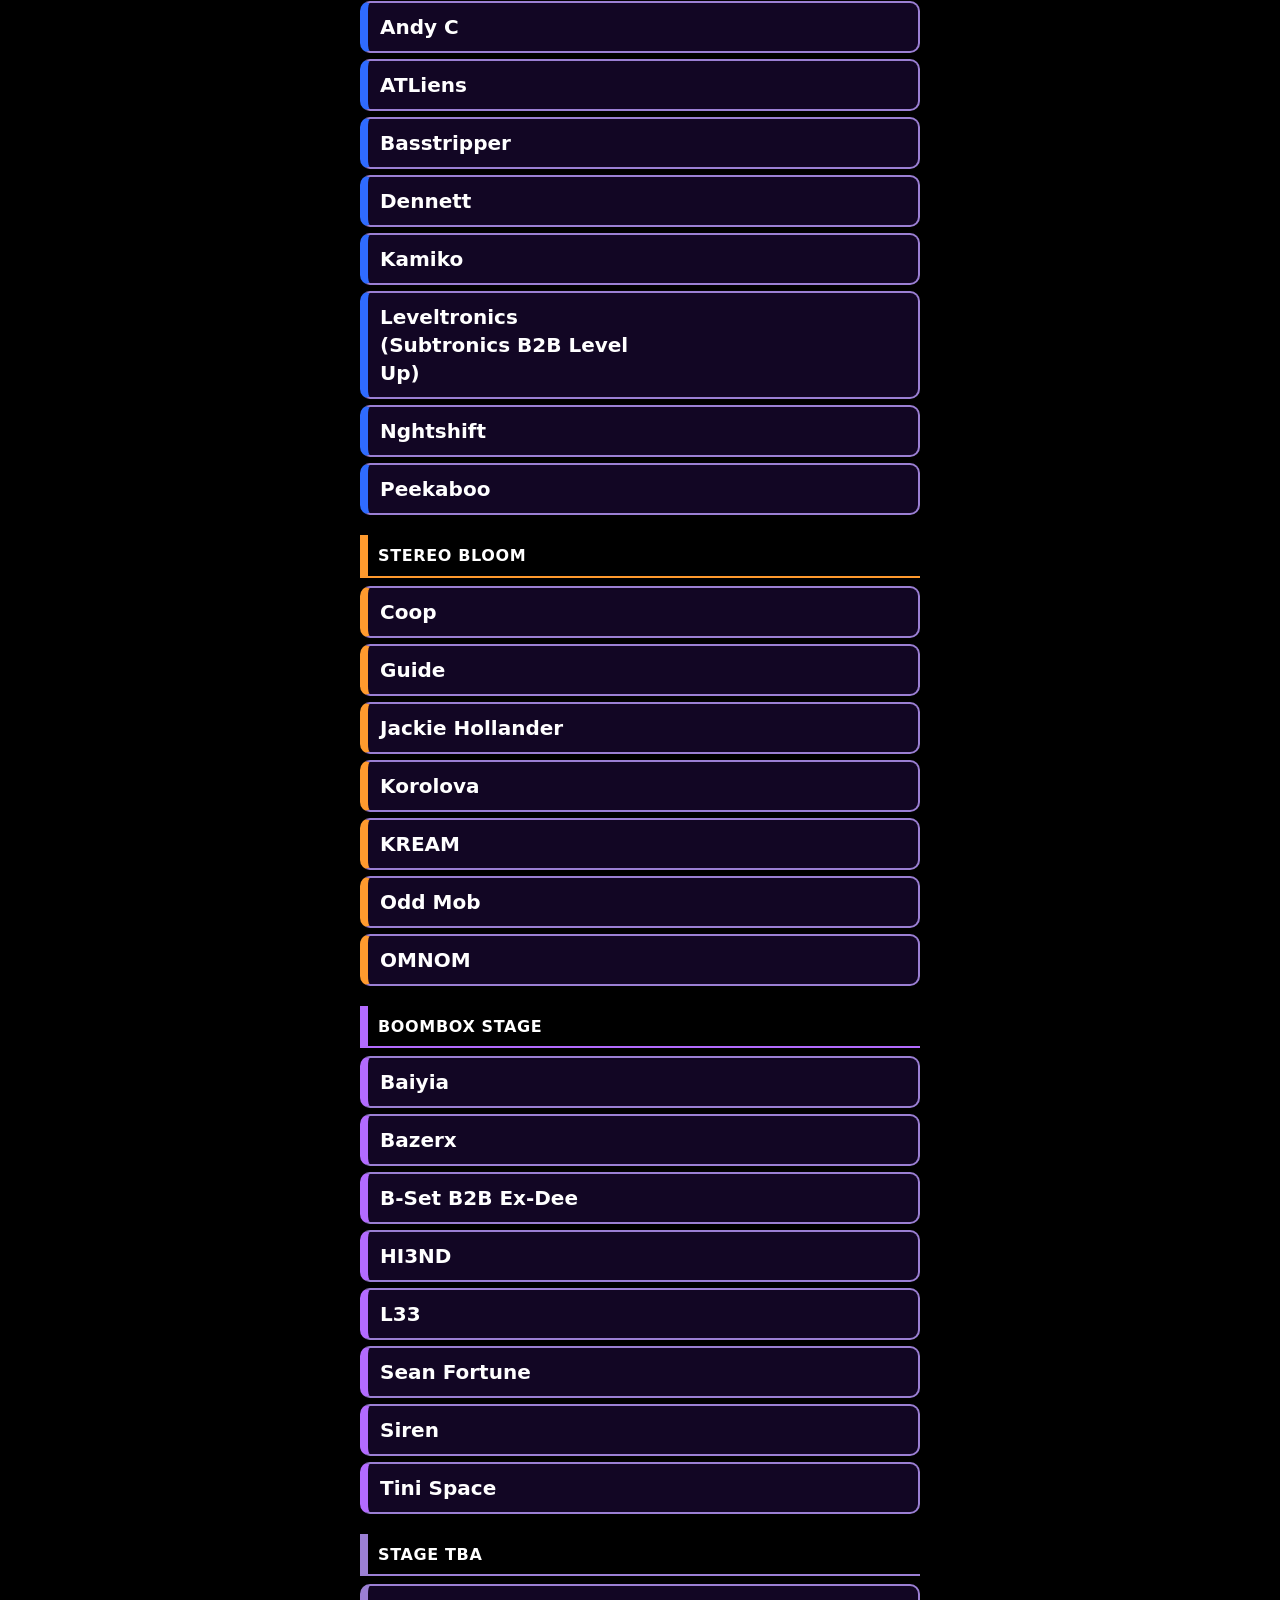
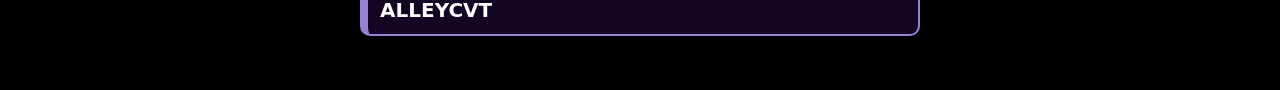
==== commit 47e22b08: "Render party mode data while we wait for times" ====
--- a/now.html
+++ b/now.html
@@ -13,6 +13,7 @@
     <span id="title" class="muted">PARTY MODE</span>
     <span id="clock"></span>
   </header>
+  <nav id="days" class="seg" aria-label="Your days" hidden></nav>
   <main id="lineup" aria-live="polite"><p class="muted">Loading…</p></main>
   <!-- Outside #lineup so re-renders keep it open/closed. -->
   <details id="full" hidden>
--- a/style.css
+++ b/style.css
@@ -104,8 +104,12 @@
 .later li { display: flex; align-items: center; gap: 12px; padding: 10px 12px; margin-bottom: 6px; border-radius: 10px; font-size: 20px;
   border: 2px solid var(--line); border-left: 8px solid var(--stage); background: var(--surface); }
 .later time { font-size: 22px; font-weight: 900; font-variant-numeric: tabular-nums; }
-.later li > span:nth-child(2) { flex: 1; }
+.later li > span:nth-child(2), .later .grow { flex: 1; }
+.go-page h2.stage { margin: 20px 0 8px; padding-left: 10px; border-left: 8px solid var(--stage); text-transform: uppercase; letter-spacing: .04em; }
 #full { margin-top: 24px; }
+.go-page #days { display: flex; width: 100%; margin-top: 12px; }
+.go-page #days[hidden] { display: none; }
+.go-page #days button { flex: 1; font-size: 16px; }
 #full summary { padding: 10px 0; font-size: 18px; font-weight: 700; }
 /* Timeline: heights are proportional to time (except capped breaks), so the now line can sit at the exact moment. */
 .timeline { position: relative; }
@@ -173,21 +177,30 @@
 .chip button { border: none; background: none; padding: 0 0 0 4px; font-size: 12px; color: var(--muted); }
 
 @media (max-width: 600px) {
-  .top { padding-top: 16px; }
+  .top { padding: 10px 0 8px; gap: 8px; } /* compact header: title + buttons share one short row */
+  h1 { font-size: 20px; }
+  .top p { margin-top: 2px; font-size: 12px; line-height: 1.3; }
+  .top-actions { gap: 6px; }
+  .top-actions .button, #letsgo { padding: 6px 10px; font-size: 12px; }
   .menu { margin-left: 0; }
   .menu-panel { left: 0; right: auto; }
   .seg { width: 100%; }
   .seg button { flex: 1; padding: 6px 4px; }
   #filter { flex: 1; }
-  .stage { font-size: 10px; padding: 6px 2px; letter-spacing: 0; }
-  .grid { column-gap: 3px; }
-  .set { padding: 3px; font-size: 10px; border-left-width: 2px; border-radius: 6px; }
-  .artist { font-size: 11px; }
-  .meta, .clash { font-size: 9px; }
-  .links a { font-size: 9px; display: block; margin: 0; }
-  .links a.logo { display: inline-block; width: 13px; height: 13px; margin-right: 3px; }
-  .star { font-size: 14px; padding: 0; }
+  /* Phones get .list (app.js) instead of the stage grid: full-width cards, so normal sizes fit. */
+  #lineup { padding: 6px; }
+  .footer { position: static; } /* sticky footer eats too much of a small screen */
+  .list .set { margin: 0 0 6px; padding: 8px 10px; }
+  .list .artist { font-size: 16px; }
+  .list .star { font-size: 26px; padding: 4px 0 8px 12px; } /* bigger thumb target */
+  .list .links a.logo { width: 20px; height: 20px; margin-right: 10px; }
 }
+/* Phone list: links hidden until the card is tapped (.open); the artist name is a plain-looking toggle button */
+.list .links { display: none; }
+.list .open .links { display: block; }
+.list .set { cursor: pointer; }
+.list button.artist { display: block; border: none; background: none; padding: 0; color: inherit; text-align: left; font: inherit; font-weight: 700; font-size: 16px; }
+.where { color: var(--stage); font-size: 11px; font-weight: 700; text-transform: uppercase; letter-spacing: .05em; }
 /* Stage colour strip on the left of every set/card (--stage set inline per stage); last so it beats fav/playing borders. */
 .set, .set.fav, .card, .card.playing { border-left: 6px solid var(--stage, var(--line)); }
 .stage { border-bottom-color: var(--stage, var(--accent)); }
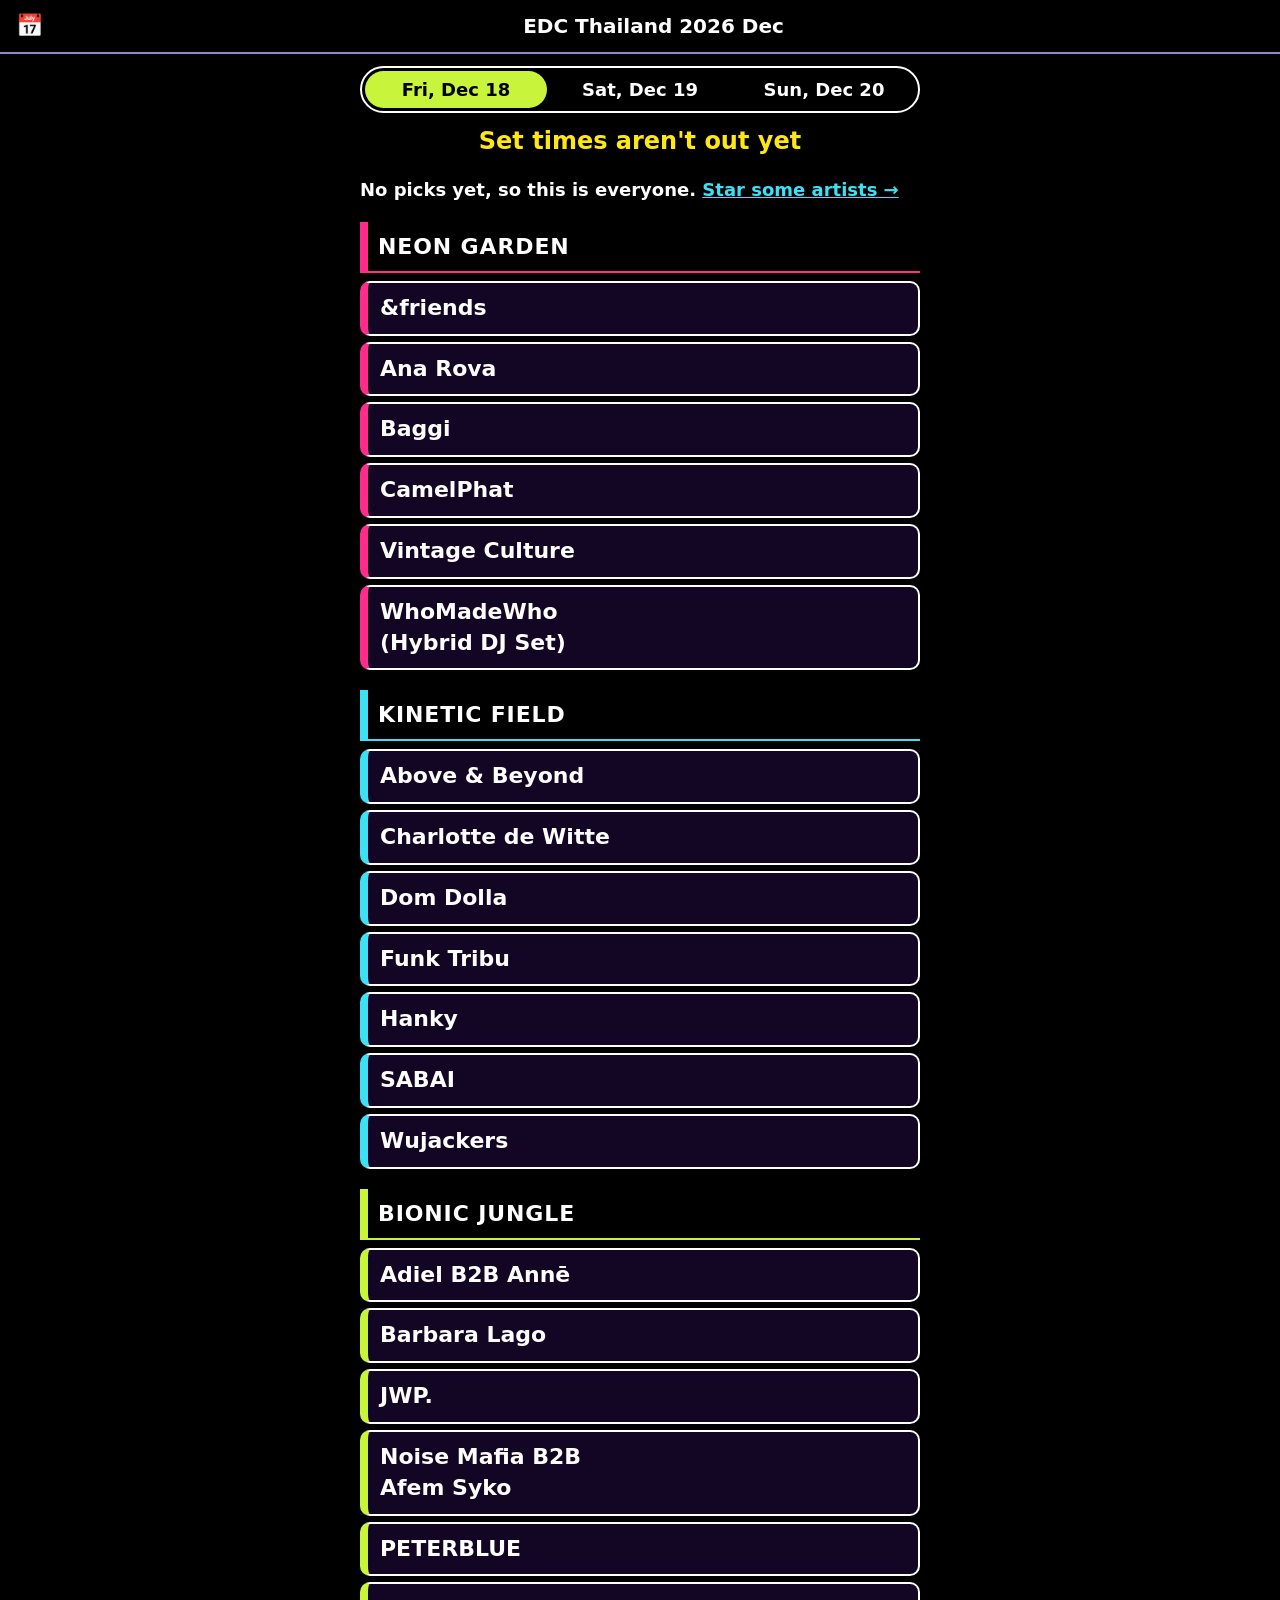
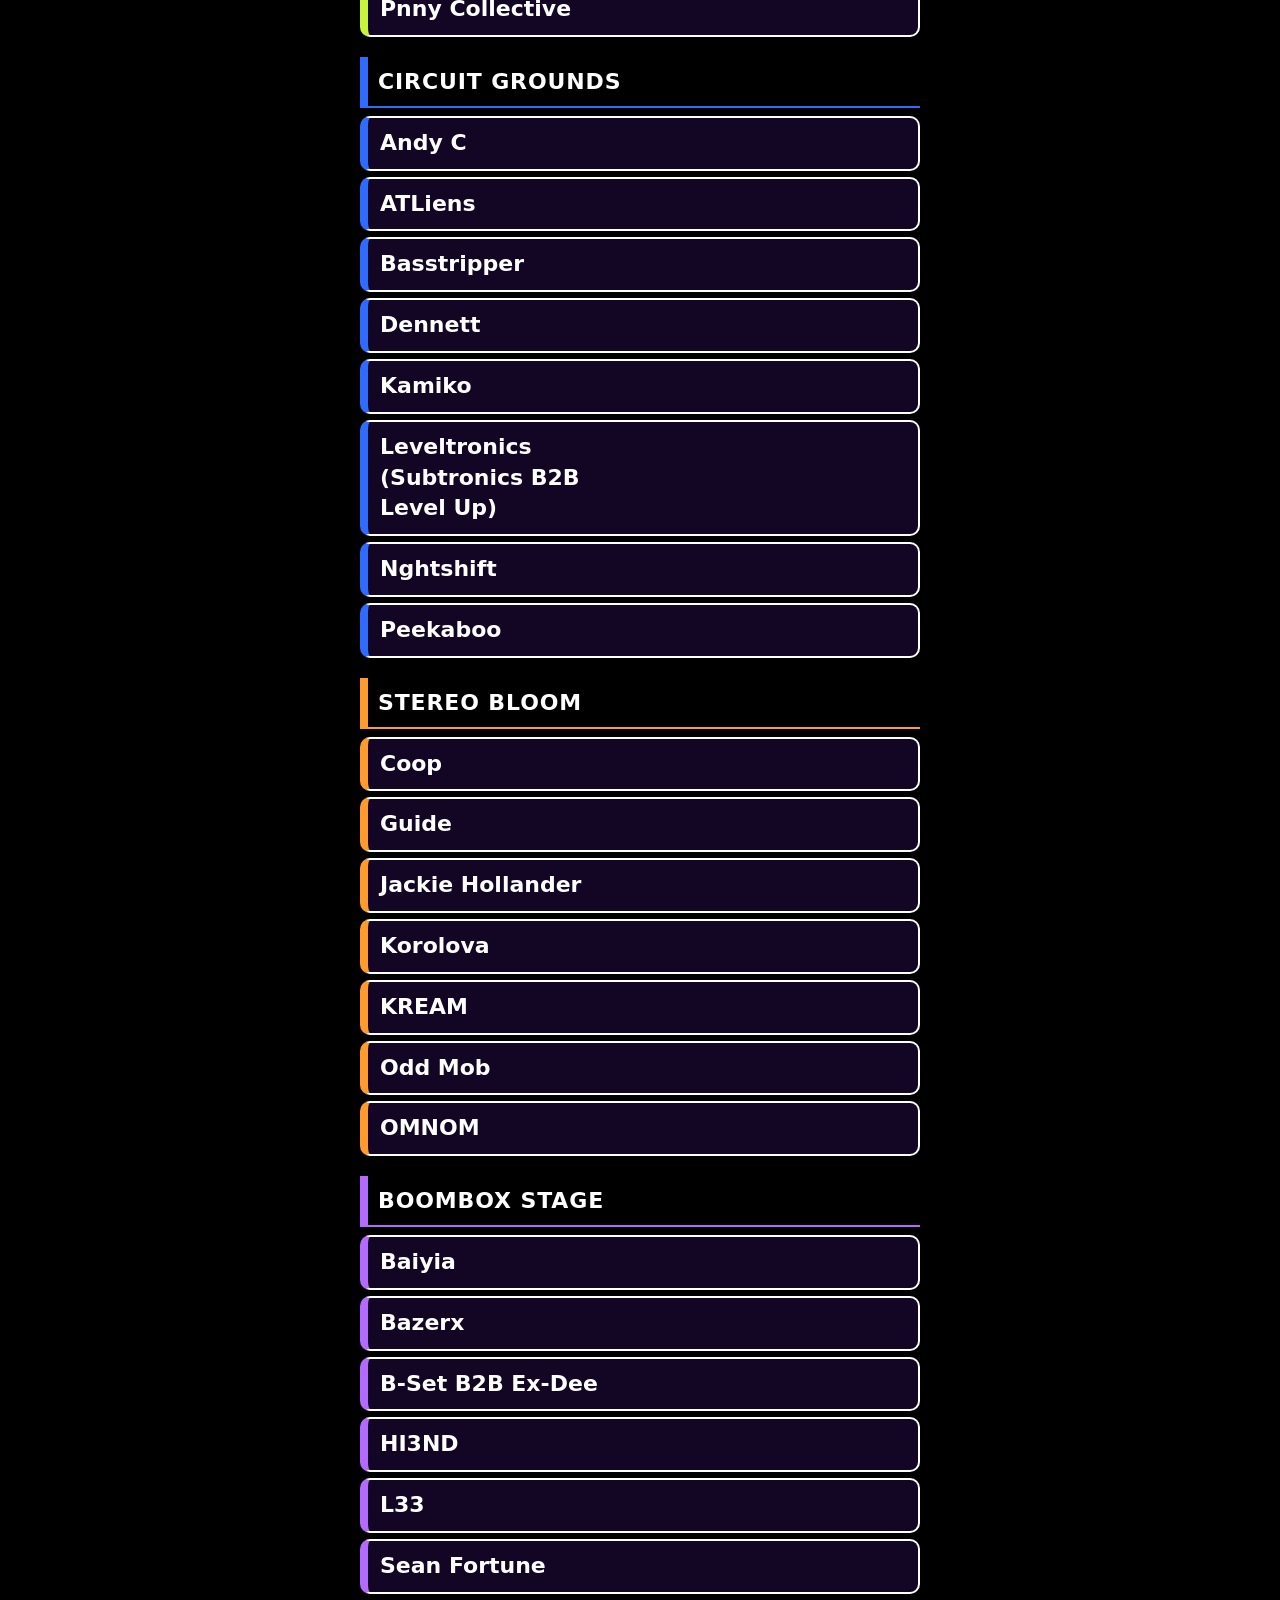
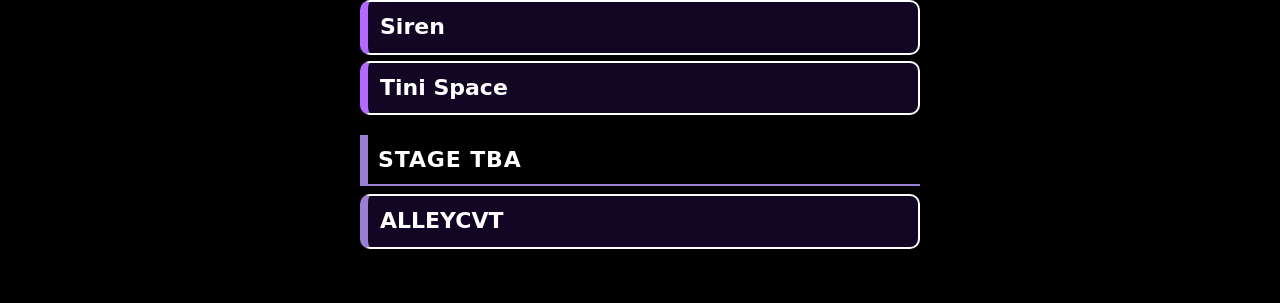
==== commit 0a0994cb: "Change a bunch of rendering for mobile. add how to guide" ====
--- a/now.html
+++ b/now.html
@@ -15,11 +15,11 @@
   </header>
   <nav id="days" class="seg" aria-label="Your days" hidden></nav>
   <main id="lineup" aria-live="polite"><p class="muted">Loading…</p></main>
-  <!-- Outside #lineup so re-renders keep it open/closed. -->
-  <details id="full" hidden>
-    <summary>Full timeline</summary>
+  <!-- The chosen day's picks on a time scale, below the Now/Next cards. -->
+  <section id="full" hidden>
+    <h2 id="full-title">Timeline</h2>
     <div id="timeline"></div>
-  </details>
+  </section>
   <script type="module" src="now.js"></script>
 </body>
 </html>
--- a/style.css
+++ b/style.css
@@ -1,226 +1,248 @@
-/* Palette from the EDC Thailand 2026 poster: night purple, magenta glow, cyan/lime/yellow neon. Dark only, like the poster. */
-:root {
-  color-scheme: dark;
-  --bg: #1a0838;      /* night sky */
-  --surface: #2a0f52; /* set cells, cards */
-  --raised: #351566;  /* hover / menus */
-  --glow: #7a1a8c;    /* magenta haze behind the lineup */
-  --fg: #f6eeff;
-  --muted: #bba6e3;
-  --line: #4a2380;
-  --accent: #ff2d8a;  /* "Rhythm Park" pink */
-  --cyan: #3ee0f5;    /* Friday */
-  --lime: #c8f53c;    /* Sunday / edc logo */
-  --yellow: #ffe714;  /* "Thailand 2026" */
-  --blue: #2f6bff;    /* date banner */
-  --warn: #ff9a2e;    /* flower-petal orange */
-  --r: 10px;
-}
-* { box-sizing: border-box; }
-body { min-height: 100vh; margin: 0 auto; max-width: 1280px; padding: 0 16px 48px; font: 15px/1.4 system-ui, sans-serif; color: var(--fg);
-  background: var(--bg) radial-gradient(ellipse 120% 500px at 50% 0, var(--glow), transparent) no-repeat; }
-h1 { margin: 0; font-size: clamp(26px, 5vw, 40px); line-height: 1.1; color: var(--yellow); letter-spacing: .02em; text-transform: uppercase;
-  text-shadow: 0 0 24px color-mix(in srgb, var(--yellow) 35%, transparent); }
-a { color: var(--cyan); }
-.muted { color: var(--muted); font-size: 13px; }
-.toolbar { display: flex; flex-wrap: wrap; gap: 8px; margin: 8px 0; align-items: center; }
-button, .button, input, select { font: inherit; font-size: 14px; padding: 7px 12px; border: 1px solid var(--line); border-radius: var(--r); background: var(--surface); color: var(--fg); }
-button, .button, summary { cursor: pointer; }
-button:hover, .button:hover, select:hover { border-color: var(--cyan); }
-:focus-visible { outline: 2px solid var(--cyan); outline-offset: 2px; }
-.danger { color: #ff5c7a; }
-.ghost { background: transparent; }
-/* edc-logo gradient */
-.go { display: inline-block; background: linear-gradient(90deg, var(--cyan), var(--lime)); color: var(--bg); border: none; text-decoration: none; font-weight: 800; padding: 10px 18px;
-  box-shadow: 0 0 20px color-mix(in srgb, var(--lime) 35%, transparent); white-space: nowrap; }
-.go:hover { filter: brightness(1.1); }
-/* PARTY MODE: gradient tile is 2x the button, starts and ends on cyan, and shifts right by one tile per loop, so it cycles seamlessly. */
-#letsgo { background: linear-gradient(90deg, var(--cyan), var(--lime), var(--yellow), var(--accent), var(--cyan)) 0 0 / 200% 100%; animation: party 2.67s linear infinite; } /* 4s original, 1.5x speed */
-@keyframes party { to { background-position: -200% 0; } }
-@media (prefers-reduced-motion: reduce) { #letsgo { animation: none; } }
-
-/* index.html: title bar, "who's going" panel, then the day/search/filter bar */
-.top { display: flex; justify-content: space-between; align-items: center; gap: 16px; padding: 24px 0 12px 16px; }
-.top p { margin: 6px 0 0; }
-.top-actions { display: flex; gap: 8px; align-items: center; flex-shrink: 0; }
-.top-actions a { text-decoration: none; }
-.panel { display: flex; flex-wrap: wrap; align-items: center; gap: 8px; padding: 10px 12px; margin-bottom: 12px;
-  border: 1px solid var(--line); border-radius: var(--r); background: color-mix(in srgb, var(--surface) 70%, transparent); }
-.name { display: flex; align-items: center; gap: 6px; color: var(--muted); font-size: 14px; }
-.name input { width: 9em; }
-#friends { display: contents; }
-.menu { position: relative; margin-left: auto; }
-.menu summary { list-style: none; }
-.menu summary::-webkit-details-marker { display: none; }
-.menu-panel { position: absolute; right: 0; top: calc(100% + 6px); z-index: 10; display: flex; flex-direction: column; gap: 4px; min-width: 220px; padding: 6px;
-  border: 1px solid var(--line); border-radius: var(--r); background: var(--raised); box-shadow: 0 12px 32px #0008; }
-.menu-panel button, .menu-panel .button { border: none; background: none; text-align: left; }
-.menu-panel button:hover, .menu-panel .button:hover { background: var(--surface); }
-.menu-panel hr { width: 100%; border: none; border-top: 1px solid var(--line); margin: 2px 0; }
-.controls { display: flex; flex-wrap: wrap; gap: 8px; align-items: center; margin-bottom: 12px; }
-/* day picker: one segmented pill */
-.seg { display: inline-flex; padding: 3px; gap: 2px; border: 1px solid var(--line); border-radius: 999px; background: var(--surface); }
-.seg button { border: none; border-radius: 999px; background: none; padding: 6px 14px; font-weight: 600; color: var(--muted); }
-.seg button:hover { color: var(--fg); }
-.seg button[aria-pressed="true"] { background: var(--lime); color: var(--bg); }
-
-/* now.html: a focused "where to be" view. Big Now/Next cards, tinted by stage colour. */
-/* Header spans the full page; the content below stays a narrow column. */
-.go-page { max-width: none; }
-.go-page > :not(.bar) { max-width: 560px; margin-left: auto; margin-right: auto; }
-.go-page .bar { margin: 0 -16px; padding: 12px 16px; } /* cancel body's side padding so the bar meets the screen edges */
-.go-page #lineup { border: none; background: none; padding: 0; }
-.bar { position: sticky; top: 0; z-index: 5; display: flex; align-items: center; gap: 12px; padding: 12px 0; background: var(--bg); }
-.bar a { text-decoration: none; font-weight: 600; }
-.bar #back { font-size: 22px; line-height: 1; }
-.footer .coffee { margin-left: auto; padding: 6px 14px; }
-.footer { top: auto; bottom: 0; margin: 24px -16px -48px; padding: 12px 16px; border-top: 1px solid var(--line); flex-wrap: wrap; font-size: 14px; }
-.bar #title { flex: 1; text-align: center; overflow: hidden; text-overflow: ellipsis; white-space: nowrap; }
-/* PARTY MODE is high contrast for blurry vision: used at night, in crowds, at a glance. Big bold text, near-black
-   backgrounds, no glows or gradients that soften edges. Stage colour is only a thick bar, never text (some stage
-   neons, like the blue, are too dim to read as text). Scoped to .go-page where the names clash: Tom Select also uses .focus (wrapper) and .option (dropdown items). */
-#clock { font-size: 26px; font-weight: 800; font-variant-numeric: tabular-nums; color: var(--fg); }
-.starts { margin: 12px 0; font-size: 22px; font-weight: 700; text-align: center; color: var(--yellow); }
-.go-page .focus { --stage: var(--accent); margin: 12px 0; padding: 18px 20px; border-radius: 16px; background: var(--surface);
-  border: 3px solid var(--fg); border-left: 12px solid var(--stage); }
-.go-page .focus .label { font-size: 16px; font-weight: 700; text-transform: uppercase; letter-spacing: .08em; color: var(--fg); }
-.go-page .focus .label b { font-size: 20px; }
-.go-page .focus .where { margin-top: 6px; font-size: 20px; font-weight: 800; text-transform: uppercase; letter-spacing: .04em; }
-.go-page .focus .who { font-size: clamp(32px, 10vw, 48px); font-weight: 900; line-height: 1.1; overflow-wrap: anywhere; }
-.go-page .focus .row { display: flex; justify-content: space-between; margin-top: 8px; font-size: 20px; font-weight: 700; font-variant-numeric: tabular-nums; }
-.go-page .focus .people:not(:empty) { margin-top: 8px; }
-.live { color: #ff3b3b; } /* solid, not blinking: a blinking dot is hard to find when blurry */
-.progress { height: 14px; margin-top: 14px; border-radius: 7px; background: #333; border: 1px solid var(--fg); overflow: hidden; }
-.progress span { display: block; height: 100%; background: var(--fg); }
-.go-page .focus.next .where { font-size: 26px; }
-.go-page .focus.free, .go-page .focus.empty { --stage: var(--line); text-align: center; }
-.go-page .focus.free .who, .go-page .focus.empty .who { font-size: 24px; }
-.go-page .focus.pick { --stage: var(--warn); }
-.options { display: grid; grid-template-columns: repeat(auto-fit, minmax(150px, 1fr)); gap: 10px; margin-top: 10px; }
-.go-page .option { padding: 12px; border-radius: 12px; border: 2px solid var(--fg); border-left: 8px solid var(--stage); background: var(--bg); }
-.go-page .focus .option .where { font-size: 16px; margin: 0; }
-.go-page .focus .option .who { font-size: 24px; }
-.later { list-style: none; margin: 0; padding: 0; }
-.later li { display: flex; align-items: center; gap: 12px; padding: 10px 12px; margin-bottom: 6px; border-radius: 10px; font-size: 20px;
-  border: 2px solid var(--line); border-left: 8px solid var(--stage); background: var(--surface); }
-.later time { font-size: 22px; font-weight: 900; font-variant-numeric: tabular-nums; }
-.later li > span:nth-child(2), .later .grow { flex: 1; }
-.go-page h2.stage { margin: 20px 0 8px; padding-left: 10px; border-left: 8px solid var(--stage); text-transform: uppercase; letter-spacing: .04em; }
-#full { margin-top: 24px; }
-.go-page #days { display: flex; width: 100%; margin-top: 12px; }
-.go-page #days[hidden] { display: none; }
-.go-page #days button { flex: 1; font-size: 16px; }
-#full summary { padding: 10px 0; font-size: 18px; font-weight: 700; }
-/* Timeline: heights are proportional to time (except capped breaks), so the now line can sit at the exact moment. */
-.timeline { position: relative; }
-.cluster { position: relative; }
-.card { position: absolute; overflow: hidden; padding: 4px 10px; border: 1px solid var(--line); border-radius: 8px; background: var(--surface); font-size: 15px; font-weight: 700; }
-.card .where { font-size: 13px; text-transform: uppercase; letter-spacing: .05em; }
-.card.playing { border: 3px solid var(--fg); }
-.card.past { opacity: .55; }
-.card.must { outline: 2px solid var(--yellow); }
-.gap { display: flex; align-items: center; justify-content: center; font-size: 28px; }
-.nowline { position: absolute; left: -8px; right: 0; z-index: 3; border-top: 4px solid var(--lime); pointer-events: none; }
-.nowline span { position: absolute; right: 0; top: -12px; background: var(--lime); color: #000; font-size: 14px; font-weight: 700; padding: 1px 6px; border-radius: 8px; }
-
-/* Tom Select search box, kept plain: looks like the other inputs and is one fixed line. Picked items are hidden in the box and
-   shown as chips in their own row below (#picks), so typing and picking never change the box's size. */
-.ts-wrapper { flex: 1 1 240px; min-width: 0; }
-.ts-wrapper .ts-control, .ts-wrapper.multi.has-items .ts-control, .ts-wrapper.focus .ts-control {
-  height: 36px; padding: 0 12px; flex-wrap: nowrap; align-items: center; overflow: hidden;
-  background: var(--surface); color: var(--fg); border: 1px solid var(--line); border-radius: var(--r); box-shadow: none; font-size: 14px; }
-.ts-wrapper.focus .ts-control { border-color: var(--cyan); }
-.ts-wrapper.multi .ts-control > .item { display: none; }
-.ts-control input, .has-items .ts-control > input { flex: 1 0 80px; min-width: 80px; margin: 0 !important; color: var(--fg); }
-.ts-dropdown { margin-top: 4px; background: var(--surface); color: var(--fg); border: 1px solid var(--line); border-radius: var(--r); box-shadow: none; font-size: 14px; }
-.ts-dropdown .active { background: var(--raised); color: var(--fg); }
-.ts-dropdown .optgroup-header { background: var(--surface); color: var(--muted); font-size: 12px; text-transform: uppercase; letter-spacing: .05em; }
-/* Search picks row: full width under the controls, gone when empty. Artists pink, genres cyan. */
-.picks { flex-basis: 100%; display: flex; flex-wrap: wrap; gap: 6px; }
-.picks:empty { display: none; }
-.pick { padding: 2px 10px; border: 1px solid var(--accent); border-radius: 999px; background: none; color: var(--accent); font-size: 13px; }
-.pick.genre { border-color: var(--cyan); color: var(--cyan); }
-.pick:hover { background: var(--raised); }
-
-/* Timetable. Never scrolls itself: full height, and stage columns shrink to fit the width (stage headers stick to the page). */
-#lineup { border: 1px solid var(--line); border-radius: var(--r); background: color-mix(in srgb, var(--bg) 60%, transparent); padding: 0 6px 6px 0; }
-.set, .stage { overflow-wrap: anywhere; }
-.grid { display: grid; grid-auto-rows: minmax(7px, auto); column-gap: 6px; position: relative; }
-.stage { grid-row: 1; position: sticky; top: 0; z-index: 2; background: var(--bg); padding: 10px 8px 8px; font-size: 13px; font-weight: 700; color: var(--cyan);
-  text-transform: uppercase; letter-spacing: .05em; border-bottom: 2px solid var(--accent); }
-.tick { grid-column: 1; position: sticky; left: 0; z-index: 1; font-size: 11px; color: var(--muted); font-variant-numeric: tabular-nums; border-top: 1px dashed var(--line); padding: 2px 6px; }
-.set { margin: 2px 0; padding: 6px 8px; border: 1px solid transparent; border-left: 3px solid var(--line); border-radius: 8px; font-size: 13px; overflow: hidden;
-  background: var(--surface); transition: background .15s; }
-.set:hover { background: var(--raised); }
-.set.fav { border-color: var(--accent); background: color-mix(in srgb, var(--accent) 14%, var(--surface)); box-shadow: 0 0 12px color-mix(in srgb, var(--accent) 40%, transparent); }
-/* Starred cards beat at 70bpm (60s / 70 = .857s): a 3px ring grows out and back. A box-shadow, so neighbours never move. */
-.set.fav { animation: beat .857s ease-in-out infinite; }
-@keyframes beat { 50% { box-shadow: 0 0 0 3px var(--accent), 0 0 12px color-mix(in srgb, var(--accent) 40%, transparent); } }
-/* Off on touch phones too: a forever-repainting shadow on every starred card drains battery. */
-@media (prefers-reduced-motion: reduce), (pointer: coarse) { .set.fav { animation: none; } }
-.set.dim { opacity: .25; }
-.artist { font-weight: 700; font-size: 14px; line-height: 1.2; }
-.meta { color: var(--muted); font-size: 12px; margin-top: 2px; }
-.links { margin-top: 4px; }
-.links a { color: var(--muted); font-size: 11px; text-decoration: none; margin-right: 6px; }
-.links a:hover { color: var(--cyan); text-decoration: underline; }
-/* Brand logo tinted via mask so one SVG source works in any colour */
-.links a.logo { display: inline-block; width: 16px; height: 16px; vertical-align: middle; background: var(--brand); -webkit-mask: var(--logo) center / contain no-repeat; mask: var(--logo) center / contain no-repeat; }
-.links a.logo:hover { transform: scale(1.15); }
-.clash { color: var(--warn); font-size: 12px; }
-.star { float: right; font-size: 20px; line-height: 1; border: none; background: none; padding: 0 0 0 4px; color: var(--yellow); }
-.star:hover { transform: scale(1.15); }
-.chip { display: inline-flex; align-items: center; gap: 4px; font-size: 13px; padding: 3px 10px 3px 6px; border-radius: 999px; background: var(--line); vertical-align: middle; }
-/* outline keeps the black ranger visible on the dark background */
-.person svg { vertical-align: middle; stroke: var(--fg); stroke-width: 1; }
-.person.must svg { stroke: var(--yellow); stroke-width: 2.5; }
-.chip button { border: none; background: none; padding: 0 0 0 4px; font-size: 12px; color: var(--muted); }
-
-@media (max-width: 600px) {
-  .top { padding: 10px 0 8px; gap: 8px; } /* compact header: title + buttons share one short row */
-  h1 { font-size: 20px; }
-  .top p { margin-top: 2px; font-size: 12px; line-height: 1.3; }
-  .top-actions { gap: 6px; }
-  .top-actions .button, #letsgo { padding: 6px 10px; font-size: 12px; }
-  .menu { margin-left: 0; }
-  .menu-panel { left: 0; right: auto; }
-  .seg { width: 100%; }
-  .seg button { flex: 1; padding: 6px 4px; }
-  #filter { flex: 1; }
-  /* Phones get .list (app.js) instead of the stage grid: full-width cards, so normal sizes fit. */
-  #lineup { padding: 6px; }
-  .footer { position: static; } /* sticky footer eats too much of a small screen */
-  .list .set { margin: 0 0 6px; padding: 8px 10px; }
-  .list .artist { font-size: 16px; }
-  .list .star { font-size: 26px; padding: 4px 0 8px 12px; } /* bigger thumb target */
-  .list .links a.logo { width: 20px; height: 20px; margin-right: 10px; }
-}
-/* Phone list: links hidden until the card is tapped (.open); the artist name is a plain-looking toggle button */
-.list .links { display: none; }
-.list .open .links { display: block; }
-.list .set { cursor: pointer; }
-.list button.artist { display: block; border: none; background: none; padding: 0; color: inherit; text-align: left; font: inherit; font-weight: 700; font-size: 16px; }
-.where { color: var(--stage); font-size: 11px; font-weight: 700; text-transform: uppercase; letter-spacing: .05em; }
-/* Stage colour strip on the left of every set/card (--stage set inline per stage); last so it beats fav/playing borders. */
-.set, .set.fav, .card, .card.playing { border-left: 6px solid var(--stage, var(--line)); }
-.stage { border-bottom-color: var(--stage, var(--accent)); }
-
-/* Artists announced for a day but without set times yet */
-.tba { margin: 16px 0 6px; font-size: 15px; }
-/* Scrolls right-to-left: the span's 100% left padding starts the text off the right edge. */
-.marquee { overflow: hidden; white-space: nowrap; }
-.marquee span { display: inline-block; padding-left: 100%; animation: marquee 12s linear infinite; }
-@keyframes marquee { to { transform: translateX(-100%); } }
-@media (prefers-reduced-motion: reduce) { .marquee span { padding-left: 0; animation: none; } }
-
-/* now.html page tokens (high contrast, see PARTY MODE above) and its versions of rules shared with index.html. */
-.go-page { --bg: #000; --surface: #120624; --fg: #fff; --muted: #e8dfff; --line: #9b7fd4;
-  background: var(--bg); font-size: 18px; font-weight: 500; }
-.go-page .bar { border-bottom: 2px solid var(--line); }
-.go-page .bar #title { font-size: 18px; font-weight: 700; }
-.go-page h2 { font-size: 16px; font-weight: 800; color: var(--fg); }
-.go-page a:focus-visible, .go-page summary:focus-visible { outline: 3px solid var(--yellow); outline-offset: 3px; }
-
-#welcome { max-width: min(520px, calc(100vw - 32px)); padding: 20px; border: 1px solid var(--line); border-radius: var(--r); background: var(--surface); color: var(--fg); }
-#welcome::backdrop { background: rgb(0 0 0 / .6); }
-#welcome h2 { margin-top: 0; color: var(--yellow); }
+/* Palette from the EDC Thailand 2026 poster: night purple, magenta glow, cyan/lime/yellow neon. Dark only, like the poster. */
+:root {
+  color-scheme: dark;
+  --bg: #1a0838;      /* night sky */
+  --surface: #2a0f52; /* set cells, cards */
+  --raised: #351566;  /* hover / menus */
+  --glow: #7a1a8c;    /* magenta haze behind the lineup */
+  --fg: #f6eeff;
+  --muted: #bba6e3;
+  --line: #4a2380;
+  --accent: #ff2d8a;  /* "Rhythm Park" pink */
+  --cyan: #3ee0f5;    /* Friday */
+  --lime: #c8f53c;    /* Sunday / edc logo */
+  --yellow: #ffe714;  /* "Thailand 2026" */
+  --blue: #2f6bff;    /* date banner */
+  --warn: #ff9a2e;    /* flower-petal orange */
+  --r: 10px;
+}
+* { box-sizing: border-box; }
+body { min-height: 100vh; margin: 0 auto; max-width: 1280px; padding: 0 16px 48px; font: 15px/1.4 system-ui, sans-serif; color: var(--fg);
+  background: var(--bg) radial-gradient(ellipse 120% 500px at 50% 0, var(--glow), transparent) no-repeat; }
+h1 { margin: 0; font-size: clamp(26px, 5vw, 40px); line-height: 1.1; color: var(--yellow); letter-spacing: .02em; text-transform: uppercase;
+  text-shadow: 0 0 24px color-mix(in srgb, var(--yellow) 35%, transparent); }
+a { color: var(--cyan); }
+.muted { color: var(--muted); font-size: 13px; }
+.toolbar { display: flex; flex-wrap: wrap; gap: 8px; margin: 8px 0; align-items: center; }
+button, .button, input, select { font: inherit; font-size: 14px; padding: 7px 12px; border: 1px solid var(--line); border-radius: var(--r); background: var(--surface); color: var(--fg); }
+button, .button, summary { cursor: pointer; }
+button:hover, .button:hover, select:hover { border-color: var(--cyan); }
+:focus-visible { outline: 2px solid var(--cyan); outline-offset: 2px; }
+.danger { color: #ff5c7a; }
+.ghost { background: transparent; }
+/* edc-logo gradient */
+.go { display: inline-block; background: linear-gradient(90deg, var(--cyan), var(--lime)); color: var(--bg); border: none; text-decoration: none; font-weight: 800; padding: 10px 18px;
+  box-shadow: 0 0 20px color-mix(in srgb, var(--lime) 35%, transparent); white-space: nowrap; }
+.go:hover { filter: brightness(1.1); }
+/* PARTY MODE: gradient tile is 2x the button, starts and ends on cyan, and shifts right by one tile per loop, so it cycles seamlessly. */
+#letsgo { background: linear-gradient(90deg, var(--cyan), var(--lime), var(--yellow), var(--accent), var(--cyan)) 0 0 / 200% 100%; animation: party 2.67s linear infinite; } /* 4s original, 1.5x speed */
+@keyframes party { to { background-position: -200% 0; } }
+@media (prefers-reduced-motion: reduce) { #letsgo { animation: none; } }
+
+/* index.html: title bar, "who's going" panel, then the day/search/filter bar */
+.top { display: flex; justify-content: space-between; align-items: center; gap: 16px; padding: 24px 0 12px 16px; }
+.top p { margin: 6px 0 0; }
+.top-actions { display: flex; gap: 8px; align-items: center; flex-shrink: 0; }
+.top-actions a { text-decoration: none; }
+.panel { display: flex; flex-wrap: wrap; align-items: center; gap: 8px; padding: 10px 12px; margin-bottom: 12px;
+  border: 1px solid var(--line); border-radius: var(--r); background: color-mix(in srgb, var(--surface) 70%, transparent); }
+.name { display: flex; align-items: center; gap: 6px; color: var(--muted); font-size: 14px; }
+.name input { width: 9em; }
+#friends { display: contents; }
+.menu { position: relative; margin-left: auto; }
+.menu summary { list-style: none; }
+.menu summary::-webkit-details-marker { display: none; }
+.menu-panel { position: absolute; right: 0; top: calc(100% + 6px); z-index: 10; display: flex; flex-direction: column; gap: 4px; min-width: 220px; padding: 6px;
+  border: 1px solid var(--line); border-radius: var(--r); background: var(--raised); box-shadow: 0 12px 32px #0008; }
+.menu-panel button, .menu-panel .button { border: none; background: none; text-align: left; }
+.menu-panel button:hover, .menu-panel .button:hover { background: var(--surface); }
+.menu-panel hr { width: 100%; border: none; border-top: 1px solid var(--line); margin: 2px 0; }
+.controls { display: flex; flex-wrap: wrap; gap: 8px; align-items: center; margin-bottom: 12px; }
+/* day picker: one segmented pill */
+.seg { display: inline-flex; padding: 3px; gap: 2px; border: 1px solid var(--line); border-radius: 999px; background: var(--surface); }
+.seg button { border: none; border-radius: 999px; background: none; padding: 6px 14px; font-weight: 600; color: var(--muted); }
+.seg button:hover { color: var(--fg); }
+.seg button[aria-pressed="true"] { background: var(--lime); color: var(--bg); }
+
+/* now.html: a focused "where to be" view. Big Now/Next cards, tinted by stage colour. */
+/* Header spans the full page; the content below stays a narrow column. */
+.go-page { max-width: none; }
+.go-page > :not(.bar) { max-width: 560px; margin-left: auto; margin-right: auto; }
+.go-page .bar { margin: 0 -16px; padding: 12px 16px; } /* cancel body's side padding so the bar meets the screen edges */
+.go-page #lineup { border: none; background: none; padding: 0; }
+.bar { position: sticky; top: 0; z-index: 5; display: flex; align-items: center; gap: 12px; padding: 12px 0; background: var(--bg); }
+.bar a { text-decoration: none; font-weight: 600; }
+.bar #back { font-size: 22px; line-height: 1; }
+.footer .coffee { margin-left: auto; padding: 6px 14px; }
+.footer { top: auto; bottom: 0; margin: 24px -16px -48px; padding: 12px 16px; border-top: 1px solid var(--line); flex-wrap: wrap; font-size: 14px; }
+.bar #title { flex: 1; text-align: center; overflow: hidden; text-overflow: ellipsis; white-space: nowrap; }
+/* PARTY MODE is high contrast for blurry vision: used at night, in crowds, at a glance. Big bold text, near-black
+   backgrounds, no glows or gradients that soften edges. Stage colour is only a thick bar, never text (some stage
+   neons, like the blue, are too dim to read as text). Scoped to .go-page where the names clash: Tom Select also uses .focus (wrapper) and .option (dropdown items). */
+#clock { font-size: 30px; font-weight: 800; font-variant-numeric: tabular-nums; color: var(--fg); }
+.starts { margin: 12px 0; font-size: 24px; font-weight: 700; text-align: center; color: var(--yellow); }
+.go-page .focus { --stage: var(--accent); margin: 12px 0; padding: 18px 20px; border-radius: 16px; background: var(--surface);
+  border: 3px solid var(--fg); border-left: 12px solid var(--stage); }
+.go-page .focus .label { font-size: 18px; font-weight: 800; text-transform: uppercase; letter-spacing: .08em; color: var(--fg); }
+.go-page .focus .label b { font-size: 22px; }
+.go-page .focus .where { margin-top: 6px; font-size: 22px; font-weight: 800; text-transform: uppercase; letter-spacing: .04em; }
+.go-page .focus .who { font-size: clamp(32px, 10vw, 48px); font-weight: 900; line-height: 1.1; overflow-wrap: anywhere; }
+.go-page .focus .row { display: flex; justify-content: space-between; margin-top: 16px; font-size: 22px; font-weight: 700; font-variant-numeric: tabular-nums; }
+.go-page .focus .people:not(:empty) { margin-top: 14px; }
+.live { color: #ff3b3b; } /* solid, not blinking: a blinking dot is hard to find when blurry */
+.progress { height: 14px; margin-top: 14px; border-radius: 7px; background: #333; border: 1px solid var(--fg); overflow: hidden; }
+.progress span { display: block; height: 100%; background: var(--fg); }
+.go-page .focus.next .where { font-size: 28px; }
+.go-page .focus.free, .go-page .focus.empty { --stage: var(--line); text-align: center; }
+.go-page .focus.free .who, .go-page .focus.empty .who { font-size: 28px; }
+.go-page .focus.pick { --stage: var(--warn); }
+.options { display: grid; grid-template-columns: repeat(auto-fit, minmax(150px, 1fr)); gap: 10px; margin-top: 10px; }
+.go-page .option { padding: 12px; border-radius: 12px; border: 2px solid var(--fg); border-left: 8px solid var(--stage); background: var(--bg); }
+.go-page .focus .option .where { font-size: 18px; margin: 0; }
+.go-page .focus .option .who { font-size: 28px; }
+.later { list-style: none; margin: 0; padding: 0; }
+.later li { display: flex; align-items: center; gap: 12px; padding: 10px 12px; margin-bottom: 6px; border-radius: 10px; font-size: 20px;
+  border: 2px solid var(--line); border-left: 8px solid var(--stage); background: var(--surface); }
+.later time { font-size: 22px; font-weight: 900; font-variant-numeric: tabular-nums; }
+.later li > span:nth-child(2), .later .grow { flex: 1; }
+.go-page h2.stage { margin: 20px 0 8px; padding-left: 10px; border-left: 8px solid var(--stage); text-transform: uppercase; letter-spacing: .04em; }
+#full { margin-top: 24px; }
+.go-page #days { display: flex; width: 100%; margin-top: 12px; }
+.go-page #days[hidden] { display: none; }
+.go-page #days { border: 2px solid var(--fg); background: var(--bg); }
+.go-page #days button { flex: 1; font-size: 18px; font-weight: 800; color: var(--fg); }
+.go-page #days button[aria-pressed="true"] { background: var(--lime); color: #000; } /* black on lime: 16:1 */
+#full h2 { margin: 0 0 12px; }
+/* Timeline: heights are proportional to time (except capped breaks), so the now line can sit at the exact moment. */
+.timeline { position: relative; }
+.cluster { position: relative; }
+.card { position: absolute; overflow: hidden; padding: 4px 10px; border: 1px solid var(--line); border-radius: 8px; background: var(--surface); font-size: 15px; font-weight: 700; }
+.card .where { font-size: 13px; text-transform: uppercase; letter-spacing: .05em; }
+.card.playing { border: 3px solid var(--fg); }
+.card.past { opacity: .55; }
+.card.must { outline: 2px solid var(--yellow); }
+.gap { display: flex; align-items: center; justify-content: center; font-size: 28px; }
+.nowline { position: absolute; left: -8px; right: 0; z-index: 3; border-top: 4px solid var(--lime); pointer-events: none; }
+.nowline span { position: absolute; right: 0; top: -14px; background: var(--lime); color: #000; font-size: 18px; font-weight: 700; padding: 1px 6px; border-radius: 8px; }
+
+/* Tom Select search box, kept plain: looks like the other inputs and is one fixed line. Picked items are hidden in the box and
+   shown as chips in their own row below (#picks), so typing and picking never change the box's size. */
+.ts-wrapper { flex: 1 1 240px; min-width: 0; }
+.ts-wrapper .ts-control, .ts-wrapper.multi.has-items .ts-control, .ts-wrapper.focus .ts-control {
+  height: 36px; padding: 0 12px; flex-wrap: nowrap; align-items: center; overflow: hidden;
+  background: var(--surface); color: var(--fg); border: 1px solid var(--line); border-radius: var(--r); box-shadow: none; font-size: 14px; }
+.ts-wrapper.focus .ts-control { border-color: var(--cyan); }
+.ts-wrapper.multi .ts-control > .item { display: none; }
+.ts-control input, .has-items .ts-control > input { flex: 1 0 80px; min-width: 80px; margin: 0 !important; color: var(--fg); }
+.ts-dropdown { margin-top: 4px; background: var(--surface); color: var(--fg); border: 1px solid var(--line); border-radius: var(--r); box-shadow: none; font-size: 14px; }
+.ts-dropdown .active { background: var(--raised); color: var(--fg); }
+.ts-dropdown .optgroup-header { background: var(--surface); color: var(--muted); font-size: 12px; text-transform: uppercase; letter-spacing: .05em; }
+/* Search picks row: full width under the controls, gone when empty. Artists pink, genres cyan. */
+.picks { flex-basis: 100%; display: flex; flex-wrap: wrap; gap: 6px; }
+.picks:empty { display: none; }
+.pick { padding: 2px 10px; border: 1px solid var(--accent); border-radius: 999px; background: none; color: var(--accent); font-size: 13px; }
+.pick.genre { border-color: var(--cyan); color: var(--cyan); }
+.pick:hover { background: var(--raised); }
+
+/* Timetable. Never scrolls itself: full height, and stage columns shrink to fit the width (stage headers stick to the page). */
+#lineup { border: 1px solid var(--line); border-radius: var(--r); background: color-mix(in srgb, var(--bg) 60%, transparent); padding: 0 6px 6px 0; }
+.set, .stage { overflow-wrap: anywhere; }
+.grid { display: grid; grid-auto-rows: minmax(7px, auto); column-gap: 6px; position: relative; }
+.stage { grid-row: 1; position: sticky; top: 0; z-index: 2; background: var(--bg); padding: 10px 8px 8px; font-size: 13px; font-weight: 700; color: var(--cyan);
+  text-transform: uppercase; letter-spacing: .05em; border-bottom: 2px solid var(--accent); }
+.tick { grid-column: 1; position: sticky; left: 0; z-index: 1; font-size: 11px; color: var(--muted); font-variant-numeric: tabular-nums; border-top: 1px dashed var(--line); padding: 2px 6px; }
+.set { margin: 2px 0; padding: 6px 8px; border: 1px solid transparent; border-left: 3px solid var(--line); border-radius: 8px; font-size: 13px; overflow: hidden;
+  background: var(--surface); transition: background .15s; }
+.set:hover { background: var(--raised); }
+.set.fav { border-color: var(--accent); background: color-mix(in srgb, var(--accent) 14%, var(--surface)); box-shadow: 0 0 12px color-mix(in srgb, var(--accent) 40%, transparent); }
+/* Starred cards beat at 70bpm (60s / 70 = .857s): a 3px ring grows out and back. A box-shadow, so neighbours never move. */
+.set.fav { animation: beat .857s ease-in-out infinite; }
+@keyframes beat { 50% { box-shadow: 0 0 0 3px var(--accent), 0 0 12px color-mix(in srgb, var(--accent) 40%, transparent); } }
+/* Off on touch phones too: a forever-repainting shadow on every starred card drains battery. */
+@media (prefers-reduced-motion: reduce), (pointer: coarse) { .set.fav { animation: none; } }
+.set.dim { opacity: .25; }
+.artist { font-weight: 700; font-size: 14px; line-height: 1.2; }
+.meta { color: var(--muted); font-size: 12px; margin-top: 2px; }
+.links { margin-top: 4px; }
+.links a { color: var(--muted); font-size: 11px; text-decoration: none; margin-right: 6px; }
+.links a:hover { color: var(--cyan); text-decoration: underline; }
+/* Brand logo tinted via mask so one SVG source works in any colour */
+.links a.logo { display: inline-block; width: 16px; height: 16px; vertical-align: middle; background: var(--brand); -webkit-mask: var(--logo) center / contain no-repeat; mask: var(--logo) center / contain no-repeat; }
+.links a.logo:hover { transform: scale(1.15); }
+.clash { color: var(--warn); font-size: 12px; }
+.star { float: right; font-size: 20px; line-height: 1; border: none; background: none; padding: 0 0 0 4px; color: var(--yellow); }
+.star:hover { transform: scale(1.15); }
+.chip { display: inline-flex; align-items: center; gap: 4px; font-size: 13px; padding: 3px 10px 3px 6px; border-radius: 999px; background: var(--line); vertical-align: middle; }
+/* outline keeps the black ranger visible on the dark background */
+.person svg { vertical-align: middle; stroke: var(--fg); stroke-width: 1; }
+.person.must svg { stroke: var(--yellow); stroke-width: 2.5; }
+.chip button { border: none; background: none; padding: 0 0 0 4px; font-size: 12px; color: var(--muted); }
+
+@media (max-width: 600px) {
+  .top { padding: 10px 0 8px; gap: 8px; } /* compact header: title + buttons share one short row */
+  h1 { font-size: 20px; }
+  .top p { margin-top: 2px; font-size: 12px; line-height: 1.3; }
+  .top-actions { gap: 6px; }
+  .top-actions .button, #letsgo { padding: 6px 10px; font-size: 12px; }
+  .menu { margin-left: 0; }
+  .menu-panel { left: 0; right: auto; }
+  .seg { width: 100%; }
+  .seg button { flex: 1; padding: 6px 4px; }
+  #filter { flex: 1; }
+  /* Phones get .list (app.js) instead of the stage grid: full-width cards, so normal sizes fit. */
+  #lineup { padding: 6px; }
+  .footer { position: static; } /* sticky footer eats too much of a small screen */
+  .list .set { margin: 0 0 6px; padding: 8px 10px; }
+  .list .artist { font-size: 16px; }
+  .list .star { font-size: 26px; padding: 4px 0 8px 12px; } /* bigger thumb target */
+  .list .links a.logo { width: 20px; height: 20px; margin-right: 10px; }
+}
+/* Phone list: links hidden until the card is tapped (.open); the artist name is a plain-looking toggle button */
+.list .links { display: none; }
+.list .open .links { display: block; }
+.list .set { cursor: pointer; }
+.list button.artist { display: block; border: none; background: none; padding: 0; color: inherit; text-align: left; font: inherit; font-weight: 700; font-size: 16px; }
+.where { color: var(--stage); font-size: 11px; font-weight: 700; text-transform: uppercase; letter-spacing: .05em; }
+/* Stage colour strip on the left of every set/card (--stage set inline per stage); last so it beats fav/playing borders. */
+.set, .set.fav, .card, .card.playing { border-left: 6px solid var(--stage, var(--line)); }
+.stage { border-bottom-color: var(--stage, var(--accent)); }
+
+/* Artists announced for a day but without set times yet */
+.tba { margin: 16px 0 6px; font-size: 15px; }
+/* Scrolls right-to-left: the span's 100% left padding starts the text off the right edge. */
+.marquee { overflow: hidden; white-space: nowrap; }
+.marquee span { display: inline-block; padding-left: 100%; animation: marquee 12s linear infinite; }
+@keyframes marquee { to { transform: translateX(-100%); } }
+@media (prefers-reduced-motion: reduce) { .marquee span { padding-left: 0; animation: none; } }
+
+/* now.html page tokens (high contrast, see PARTY MODE above) and its versions of rules shared with index.html. */
+.go-page { --bg: #000; --surface: #120624; --fg: #fff; --muted: #e8dfff; --line: #9b7fd4;
+  background: var(--bg); font-size: 20px; font-weight: 600; }
+/* Big pupils smear small, thin or coloured text: no grey "muted" text, no stage-neon text, solid white borders. */
+.go-page .muted { font-size: 18px; color: var(--fg); }
+.go-page .where { color: var(--fg); }
+.go-page .later li { font-size: 22px; border-color: var(--fg) var(--fg) var(--fg) var(--stage); } /* left bar keeps the stage colour */
+.go-page .later time { font-size: 24px; }
+.go-page .card { font-size: 17px; border-color: var(--fg) var(--fg) var(--fg) var(--stage); }
+.go-page .card .where { font-size: 14px; }
+/* Time fills the tile's spare space and scales with it (cq units = % of the card's own size). */
+.go-page .card { display: flex; flex-direction: column; container-type: size; padding-block: 2px; }
+.go-page .card + .card { box-shadow: 0 -6px 0 var(--bg); } /* black gap above a clash tile drawn over another */
+.go-page .card .meta { flex: 1; display: flex; flex-direction: column; align-items: center; justify-content: center; gap: .3em; text-align: center;
+  font-size: clamp(17px, min(13cqh, 16cqw), 44px); font-weight: 900;
+  line-height: 1.1; font-variant-numeric: tabular-nums; }
+.go-page .card .meta .sub { font-size: .55em; }
+.go-page .card.past { filter: brightness(.85); } /* not opacity: overlapping tiles must stay solid */
+/* A tile with a clash drawn over it: times go just under the artist, where they stay visible. */
+.go-page .card.under .meta { flex: 0; flex-direction: row; justify-content: flex-start; gap: 0; font-size: 17px; }
+.go-page .card.under .meta span:nth-child(2)::before { content: '–'; }
+.go-page .card.under .meta .sub::before { content: ' a0· a0'; }
+.go-page .card.under .meta + div { margin-top: auto; } /* friend icons stay at the bottom */
+.go-page .bar { border-bottom: 2px solid var(--line); }
+.go-page .bar #title { font-size: 20px; font-weight: 800; }
+.go-page h2 { font-size: 22px; font-weight: 900; color: var(--fg); }
+.go-page a:focus-visible, .go-page summary:focus-visible { outline: 3px solid var(--yellow); outline-offset: 3px; }
+
+#welcome, #howto { max-width: min(520px, calc(100vw - 32px)); padding: 20px; border: 1px solid var(--line); border-radius: var(--r); background: var(--surface); color: var(--fg); }
+#welcome::backdrop, #howto::backdrop { background: rgb(0 0 0 / .6); }
+#welcome h2, #howto h2 { margin-top: 0; color: var(--yellow); }
